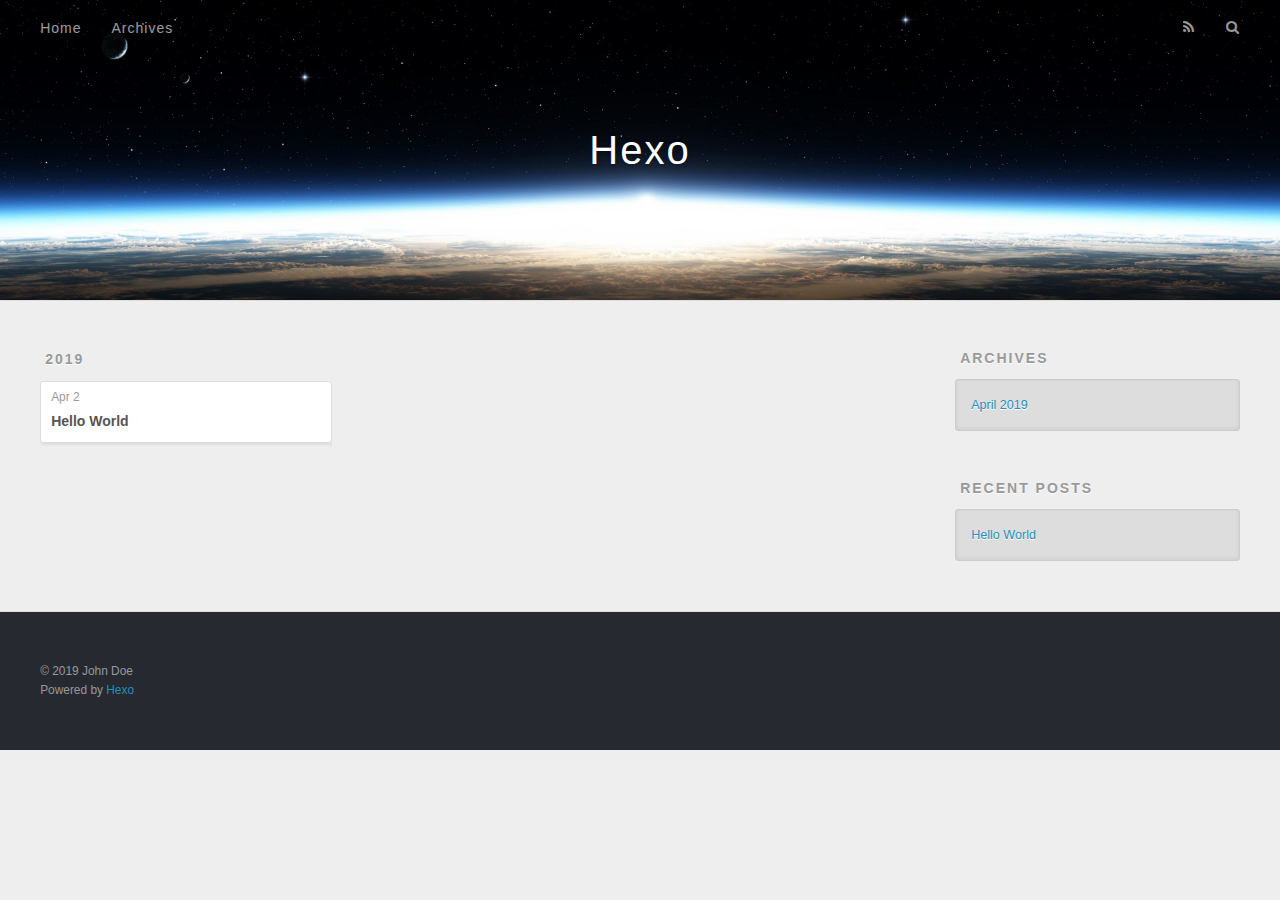
==== archives/index.html @ 733bcc51 "Site updated: 2019-04-02 21:26:06" ====
<!DOCTYPE html>
<html>
<head><meta name="generator" content="Hexo 3.8.0">
  <meta charset="utf-8">
  

  
  <title>Archives | Hexo</title>
  <meta name="viewport" content="width=device-width, initial-scale=1, maximum-scale=1">
  <meta property="og:type" content="website">
<meta property="og:title" content="Hexo">
<meta property="og:url" content="http://yoursite.com/archives/index.html">
<meta property="og:site_name" content="Hexo">
<meta property="og:locale" content="default">
<meta name="twitter:card" content="summary">
<meta name="twitter:title" content="Hexo">
  
    <link rel="alternate" href="/atom.xml" title="Hexo" type="application/atom+xml">
  
  
    <link rel="icon" href="/favicon.png">
  
  
    <link href="//fonts.googleapis.com/css?family=Source+Code+Pro" rel="stylesheet" type="text/css">
  
  <link rel="stylesheet" href="/css/style.css">
</head>
</html>
<body>
  <div id="container">
    <div id="wrap">
      <header id="header">
  <div id="banner"></div>
  <div id="header-outer" class="outer">
    <div id="header-title" class="inner">
      <h1 id="logo-wrap">
        <a href="/" id="logo">Hexo</a>
      </h1>
      
    </div>
    <div id="header-inner" class="inner">
      <nav id="main-nav">
        <a id="main-nav-toggle" class="nav-icon"></a>
        
          <a class="main-nav-link" href="/">Home</a>
        
          <a class="main-nav-link" href="/archives">Archives</a>
        
      </nav>
      <nav id="sub-nav">
        
          <a id="nav-rss-link" class="nav-icon" href="/atom.xml" title="RSS Feed"></a>
        
        <a id="nav-search-btn" class="nav-icon" title="Search"></a>
      </nav>
      <div id="search-form-wrap">
        <form action="//google.com/search" method="get" accept-charset="UTF-8" class="search-form"><input type="search" name="q" class="search-form-input" placeholder="Search"><button type="submit" class="search-form-submit">&#xF002;</button><input type="hidden" name="sitesearch" value="http://yoursite.com"></form>
      </div>
    </div>
  </div>
</header>
      <div class="outer">
        <section id="main">
  
  
    
    
      
      
      <section class="archives-wrap">
        <div class="archive-year-wrap">
          <a href="/archives/2019" class="archive-year">2019</a>
        </div>
        <div class="archives">
    
    <article class="archive-article archive-type-post">
  <div class="archive-article-inner">
    <header class="archive-article-header">
      <a href="/2019/04/02/hello-world/" class="archive-article-date">
  <time datetime="2019-04-02T12:34:11.399Z" itemprop="datePublished">Apr 2</time>
</a>
      
  
    <h1 itemprop="name">
      <a class="archive-article-title" href="/2019/04/02/hello-world/">Hello World</a>
    </h1>
  

    </header>
  </div>
</article>
  
  
    </div></section>
  


</section>
        
          <aside id="sidebar">
  
    

  
    

  
    
  
    
  <div class="widget-wrap">
    <h3 class="widget-title">Archives</h3>
    <div class="widget">
      <ul class="archive-list"><li class="archive-list-item"><a class="archive-list-link" href="/archives/2019/04/">April 2019</a></li></ul>
    </div>
  </div>


  
    
  <div class="widget-wrap">
    <h3 class="widget-title">Recent Posts</h3>
    <div class="widget">
      <ul>
        
          <li>
            <a href="/2019/04/02/hello-world/">Hello World</a>
          </li>
        
      </ul>
    </div>
  </div>

  
</aside>
        
      </div>
      <footer id="footer">
  
  <div class="outer">
    <div id="footer-info" class="inner">
      &copy; 2019 John Doe<br>
      Powered by <a href="http://hexo.io/" target="_blank">Hexo</a>
    </div>
  </div>
</footer>
    </div>
    <nav id="mobile-nav">
  
    <a href="/" class="mobile-nav-link">Home</a>
  
    <a href="/archives" class="mobile-nav-link">Archives</a>
  
</nav>
    

<script src="//ajax.googleapis.com/ajax/libs/jquery/2.0.3/jquery.min.js"></script>


  <link rel="stylesheet" href="/fancybox/jquery.fancybox.css">
  <script src="/fancybox/jquery.fancybox.pack.js"></script>


<script src="/js/script.js"></script>



  </div>
</body>
</html>
---- css/style.css ----
body {
  width: 100%;
}
body:before,
body:after {
  content: "";
  display: table;
}
body:after {
  clear: both;
}
html,
body,
div,
span,
applet,
object,
iframe,
h1,
h2,
h3,
h4,
h5,
h6,
p,
blockquote,
pre,
a,
abbr,
acronym,
address,
big,
cite,
code,
del,
dfn,
em,
img,
ins,
kbd,
q,
s,
samp,
small,
strike,
strong,
sub,
sup,
tt,
var,
dl,
dt,
dd,
ol,
ul,
li,
fieldset,
form,
label,
legend,
table,
caption,
tbody,
tfoot,
thead,
tr,
th,
td {
  margin: 0;
  padding: 0;
  border: 0;
  outline: 0;
  font-weight: inherit;
  font-style: inherit;
  font-family: inherit;
  font-size: 100%;
  vertical-align: baseline;
}
body {
  line-height: 1;
  color: #000;
  background: #fff;
}
ol,
ul {
  list-style: none;
}
table {
  border-collapse: separate;
  border-spacing: 0;
  vertical-align: middle;
}
caption,
th,
td {
  text-align: left;
  font-weight: normal;
  vertical-align: middle;
}
a img {
  border: none;
}
input,
button {
  margin: 0;
  padding: 0;
}
input::-moz-focus-inner,
button::-moz-focus-inner {
  border: 0;
  padding: 0;
}
@font-face {
  font-family: FontAwesome;
  font-style: normal;
  font-weight: normal;
  src: url("fonts/fontawesome-webfont.eot?v=#4.0.3");
  src: url("fonts/fontawesome-webfont.eot?#iefix&v=#4.0.3") format("embedded-opentype"), url("fonts/fontawesome-webfont.woff?v=#4.0.3") format("woff"), url("fonts/fontawesome-webfont.ttf?v=#4.0.3") format("truetype"), url("fonts/fontawesome-webfont.svg#fontawesomeregular?v=#4.0.3") format("svg");
}
html,
body,
#container {
  height: 100%;
}
body {
  background: #eee;
  font: 14px -apple-system, BlinkMacSystemFont, "Segoe UI", "Roboto", "Oxygen", "Ubuntu", "Cantarell", "Fira Sans", "Droid Sans", "Helvetica Neue", sans-serif;
  -webkit-text-size-adjust: 100%;
}
.outer {
  max-width: 1220px;
  margin: 0 auto;
  padding: 0 20px;
}
.outer:before,
.outer:after {
  content: "";
  display: table;
}
.outer:after {
  clear: both;
}
.inner {
  display: inline;
  float: left;
  width: 98.33333333333333%;
  margin: 0 0.833333333333333%;
}
.left,
.alignleft {
  float: left;
}
.right,
.alignright {
  float: right;
}
.clear {
  clear: both;
}
#container {
  position: relative;
}
.mobile-nav-on {
  overflow: hidden;
}
#wrap {
  height: 100%;
  width: 100%;
  position: absolute;
  top: 0;
  left: 0;
  -webkit-transition: 0.2s ease-out;
  -moz-transition: 0.2s ease-out;
  -ms-transition: 0.2s ease-out;
  transition: 0.2s ease-out;
  z-index: 1;
  background: #eee;
}
.mobile-nav-on #wrap {
  left: 280px;
}
@media screen and (min-width: 768px) {
  #main {
    display: inline;
    float: left;
    width: 73.33333333333333%;
    margin: 0 0.833333333333333%;
  }
}
.article-date,
.article-category-link,
.archive-year,
.widget-title {
  text-decoration: none;
  text-transform: uppercase;
  letter-spacing: 2px;
  color: #999;
  margin-bottom: 1em;
  margin-left: 5px;
  line-height: 1em;
  text-shadow: 0 1px #fff;
  font-weight: bold;
}
.article-inner,
.archive-article-inner {
  background: #fff;
  -webkit-box-shadow: 1px 2px 3px #ddd;
  box-shadow: 1px 2px 3px #ddd;
  border: 1px solid #ddd;
  border-radius: 3px;
}
.article-entry h1,
.widget h1 {
  font-size: 2em;
}
.article-entry h2,
.widget h2 {
  font-size: 1.5em;
}
.article-entry h3,
.widget h3 {
  font-size: 1.3em;
}
.article-entry h4,
.widget h4 {
  font-size: 1.2em;
}
.article-entry h5,
.widget h5 {
  font-size: 1em;
}
.article-entry h6,
.widget h6 {
  font-size: 1em;
  color: #999;
}
.article-entry hr,
.widget hr {
  border: 1px dashed #ddd;
}
.article-entry strong,
.widget strong {
  font-weight: bold;
}
.article-entry em,
.widget em,
.article-entry cite,
.widget cite {
  font-style: italic;
}
.article-entry sup,
.widget sup,
.article-entry sub,
.widget sub {
  font-size: 0.75em;
  line-height: 0;
  position: relative;
  vertical-align: baseline;
}
.article-entry sup,
.widget sup {
  top: -0.5em;
}
.article-entry sub,
.widget sub {
  bottom: -0.2em;
}
.article-entry small,
.widget small {
  font-size: 0.85em;
}
.article-entry acronym,
.widget acronym,
.article-entry abbr,
.widget abbr {
  border-bottom: 1px dotted;
}
.article-entry ul,
.widget ul,
.article-entry ol,
.widget ol,
.article-entry dl,
.widget dl {
  margin: 0 20px;
  line-height: 1.6em;
}
.article-entry ul ul,
.widget ul ul,
.article-entry ol ul,
.widget ol ul,
.article-entry ul ol,
.widget ul ol,
.article-entry ol ol,
.widget ol ol {
  margin-top: 0;
  margin-bottom: 0;
}
.article-entry ul,
.widget ul {
  list-style: disc;
}
.article-entry ol,
.widget ol {
  list-style: decimal;
}
.article-entry dt,
.widget dt {
  font-weight: bold;
}
#header {
  height: 300px;
  position: relative;
  border-bottom: 1px solid #ddd;
}
#header:before,
#header:after {
  content: "";
  position: absolute;
  left: 0;
  right: 0;
  height: 40px;
}
#header:before {
  top: 0;
  background: -webkit-linear-gradient(rgba(0,0,0,0.2), transparent);
  background: -moz-linear-gradient(rgba(0,0,0,0.2), transparent);
  background: -ms-linear-gradient(rgba(0,0,0,0.2), transparent);
  background: linear-gradient(rgba(0,0,0,0.2), transparent);
}
#header:after {
  bottom: 0;
  background: -webkit-linear-gradient(transparent, rgba(0,0,0,0.2));
  background: -moz-linear-gradient(transparent, rgba(0,0,0,0.2));
  background: -ms-linear-gradient(transparent, rgba(0,0,0,0.2));
  background: linear-gradient(transparent, rgba(0,0,0,0.2));
}
#header-outer {
  height: 100%;
  position: relative;
}
#header-inner {
  position: relative;
  overflow: hidden;
}
#banner {
  position: absolute;
  top: 0;
  left: 0;
  width: 100%;
  height: 100%;
  background: url("images/banner.jpg") center #000;
  -webkit-background-size: cover;
  -moz-background-size: cover;
  background-size: cover;
  z-index: -1;
}
#header-title {
  text-align: center;
  height: 40px;
  position: absolute;
  top: 50%;
  left: 0;
  margin-top: -20px;
}
#logo,
#subtitle {
  text-decoration: none;
  color: #fff;
  font-weight: 300;
  text-shadow: 0 1px 4px rgba(0,0,0,0.3);
}
#logo {
  font-size: 40px;
  line-height: 40px;
  letter-spacing: 2px;
}
#subtitle {
  font-size: 16px;
  line-height: 16px;
  letter-spacing: 1px;
}
#subtitle-wrap {
  margin-top: 16px;
}
#main-nav {
  float: left;
  margin-left: -15px;
}
.nav-icon,
.main-nav-link {
  float: left;
  color: #fff;
  opacity: 0.6;
  text-decoration: none;
  text-shadow: 0 1px rgba(0,0,0,0.2);
  -webkit-transition: opacity 0.2s;
  -moz-transition: opacity 0.2s;
  -ms-transition: opacity 0.2s;
  transition: opacity 0.2s;
  display: block;
  padding: 20px 15px;
}
.nav-icon:hover,
.main-nav-link:hover {
  opacity: 1;
}
.nav-icon {
  font-family: FontAwesome;
  text-align: center;
  font-size: 14px;
  width: 14px;
  height: 14px;
  padding: 20px 15px;
  position: relative;
  cursor: pointer;
}
.main-nav-link {
  font-weight: 300;
  letter-spacing: 1px;
}
@media screen and (max-width: 479px) {
  .main-nav-link {
    display: none;
  }
}
#main-nav-toggle {
  display: none;
}
#main-nav-toggle:before {
  content: "\f0c9";
}
@media screen and (max-width: 479px) {
  #main-nav-toggle {
    display: block;
  }
}
#sub-nav {
  float: right;
  margin-right: -15px;
}
#nav-rss-link:before {
  content: "\f09e";
}
#nav-search-btn:before {
  content: "\f002";
}
#search-form-wrap {
  position: absolute;
  top: 15px;
  width: 150px;
  height: 30px;
  right: -150px;
  opacity: 0;
  -webkit-transition: 0.2s ease-out;
  -moz-transition: 0.2s ease-out;
  -ms-transition: 0.2s ease-out;
  transition: 0.2s ease-out;
}
#search-form-wrap.on {
  opacity: 1;
  right: 0;
}
@media screen and (max-width: 479px) {
  #search-form-wrap {
    width: 100%;
    right: -100%;
  }
}
.search-form {
  position: absolute;
  top: 0;
  left: 0;
  right: 0;
  background: #fff;
  padding: 5px 15px;
  border-radius: 15px;
  -webkit-box-shadow: 0 0 10px rgba(0,0,0,0.3);
  box-shadow: 0 0 10px rgba(0,0,0,0.3);
}
.search-form-input {
  border: none;
  background: none;
  color: #555;
  width: 100%;
  font: 13px -apple-system, BlinkMacSystemFont, "Segoe UI", "Roboto", "Oxygen", "Ubuntu", "Cantarell", "Fira Sans", "Droid Sans", "Helvetica Neue", sans-serif;
  outline: none;
}
.search-form-input::-webkit-search-results-decoration,
.search-form-input::-webkit-search-cancel-button {
  -webkit-appearance: none;
}
.search-form-submit {
  position: absolute;
  top: 50%;
  right: 10px;
  margin-top: -7px;
  font: 13px FontAwesome;
  border: none;
  background: none;
  color: #bbb;
  cursor: pointer;
}
.search-form-submit:hover,
.search-form-submit:focus {
  color: #777;
}
.article {
  margin: 50px 0;
}
.article-inner {
  overflow: hidden;
}
.article-meta:before,
.article-meta:after {
  content: "";
  display: table;
}
.article-meta:after {
  clear: both;
}
.article-date {
  float: left;
}
.article-category {
  float: left;
  line-height: 1em;
  color: #ccc;
  text-shadow: 0 1px #fff;
  margin-left: 8px;
}
.article-category:before {
  content: "\2022";
}
.article-category-link {
  margin: 0 12px 1em;
}
.article-header {
  padding: 20px 20px 0;
}
.article-title {
  text-decoration: none;
  font-size: 2em;
  font-weight: bold;
  color: #555;
  line-height: 1.1em;
  -webkit-transition: color 0.2s;
  -moz-transition: color 0.2s;
  -ms-transition: color 0.2s;
  transition: color 0.2s;
}
a.article-title:hover {
  color: #258fb8;
}
.article-entry {
  color: #555;
  padding: 0 20px;
}
.article-entry:before,
.article-entry:after {
  content: "";
  display: table;
}
.article-entry:after {
  clear: both;
}
.article-entry p,
.article-entry table {
  line-height: 1.6em;
  margin: 1.6em 0;
}
.article-entry h1,
.article-entry h2,
.article-entry h3,
.article-entry h4,
.article-entry h5,
.article-entry h6 {
  font-weight: bold;
}
.article-entry h1,
.article-entry h2,
.article-entry h3,
.article-entry h4,
.article-entry h5,
.article-entry h6 {
  line-height: 1.1em;
  margin: 1.1em 0;
}
.article-entry a {
  color: #258fb8;
  text-decoration: none;
}
.article-entry a:hover {
  text-decoration: underline;
}
.article-entry ul,
.article-entry ol,
.article-entry dl {
  margin-top: 1.6em;
  margin-bottom: 1.6em;
}
.article-entry img,
.article-entry video {
  max-width: 100%;
  height: auto;
  display: block;
  margin: auto;
}
.article-entry iframe {
  border: none;
}
.article-entry table {
  width: 100%;
  border-collapse: collapse;
  border-spacing: 0;
}
.article-entry th {
  font-weight: bold;
  border-bottom: 3px solid #ddd;
  padding-bottom: 0.5em;
}
.article-entry td {
  border-bottom: 1px solid #ddd;
  padding: 10px 0;
}
.article-entry blockquote {
  font-family: Georgia, "Times New Roman", serif;
  font-size: 1.4em;
  margin: 1.6em 20px;
  text-align: center;
}
.article-entry blockquote footer {
  font-size: 14px;
  margin: 1.6em 0;
  font-family: -apple-system, BlinkMacSystemFont, "Segoe UI", "Roboto", "Oxygen", "Ubuntu", "Cantarell", "Fira Sans", "Droid Sans", "Helvetica Neue", sans-serif;
}
.article-entry blockquote footer cite:before {
  content: "—";
  padding: 0 0.5em;
}
.article-entry .pullquote {
  text-align: left;
  width: 45%;
  margin: 0;
}
.article-entry .pullquote.left {
  margin-left: 0.5em;
  margin-right: 1em;
}
.article-entry .pullquote.right {
  margin-right: 0.5em;
  margin-left: 1em;
}
.article-entry .caption {
  color: #999;
  display: block;
  font-size: 0.9em;
  margin-top: 0.5em;
  position: relative;
  text-align: center;
}
.article-entry .video-container {
  position: relative;
  padding-top: 56.25%;
  height: 0;
  overflow: hidden;
}
.article-entry .video-container iframe,
.article-entry .video-container object,
.article-entry .video-container embed {
  position: absolute;
  top: 0;
  left: 0;
  width: 100%;
  height: 100%;
  margin-top: 0;
}
.article-more-link a {
  display: inline-block;
  line-height: 1em;
  padding: 6px 15px;
  border-radius: 15px;
  background: #eee;
  color: #999;
  text-shadow: 0 1px #fff;
  text-decoration: none;
}
.article-more-link a:hover {
  background: #258fb8;
  color: #fff;
  text-decoration: none;
  text-shadow: 0 1px #1e7293;
}
.article-footer {
  font-size: 0.85em;
  line-height: 1.6em;
  border-top: 1px solid #ddd;
  padding-top: 1.6em;
  margin: 0 20px 20px;
}
.article-footer:before,
.article-footer:after {
  content: "";
  display: table;
}
.article-footer:after {
  clear: both;
}
.article-footer a {
  color: #999;
  text-decoration: none;
}
.article-footer a:hover {
  color: #555;
}
.article-tag-list-item {
  float: left;
  margin-right: 10px;
}
.article-tag-list-link:before {
  content: "#";
}
.article-comment-link {
  float: right;
}
.article-comment-link:before {
  content: "\f075";
  font-family: FontAwesome;
  padding-right: 8px;
}
.article-share-link {
  cursor: pointer;
  float: right;
  margin-left: 20px;
}
.article-share-link:before {
  content: "\f064";
  font-family: FontAwesome;
  padding-right: 6px;
}
#article-nav {
  position: relative;
}
#article-nav:before,
#article-nav:after {
  content: "";
  display: table;
}
#article-nav:after {
  clear: both;
}
@media screen and (min-width: 768px) {
  #article-nav {
    margin: 50px 0;
  }
  #article-nav:before {
    width: 8px;
    height: 8px;
    position: absolute;
    top: 50%;
    left: 50%;
    margin-top: -4px;
    margin-left: -4px;
    content: "";
    border-radius: 50%;
    background: #ddd;
    -webkit-box-shadow: 0 1px 2px #fff;
    box-shadow: 0 1px 2px #fff;
  }
}
.article-nav-link-wrap {
  text-decoration: none;
  text-shadow: 0 1px #fff;
  color: #999;
  -webkit-box-sizing: border-box;
  -moz-box-sizing: border-box;
  box-sizing: border-box;
  margin-top: 50px;
  text-align: center;
  display: block;
}
.article-nav-link-wrap:hover {
  color: #555;
}
@media screen and (min-width: 768px) {
  .article-nav-link-wrap {
    width: 50%;
    margin-top: 0;
  }
}
@media screen and (min-width: 768px) {
  #article-nav-newer {
    float: left;
    text-align: right;
    padding-right: 20px;
  }
}
@media screen and (min-width: 768px) {
  #article-nav-older {
    float: right;
    text-align: left;
    padding-left: 20px;
  }
}
.article-nav-caption {
  text-transform: uppercase;
  letter-spacing: 2px;
  color: #ddd;
  line-height: 1em;
  font-weight: bold;
}
#article-nav-newer .article-nav-caption {
  margin-right: -2px;
}
.article-nav-title {
  font-size: 0.85em;
  line-height: 1.6em;
  margin-top: 0.5em;
}
.article-share-box {
  position: absolute;
  display: none;
  background: #fff;
  -webkit-box-shadow: 1px 2px 10px rgba(0,0,0,0.2);
  box-shadow: 1px 2px 10px rgba(0,0,0,0.2);
  border-radius: 3px;
  margin-left: -145px;
  overflow: hidden;
  z-index: 1;
}
.article-share-box.on {
  display: block;
}
.article-share-input {
  width: 100%;
  background: none;
  -webkit-box-sizing: border-box;
  -moz-box-sizing: border-box;
  box-sizing: border-box;
  font: 14px -apple-system, BlinkMacSystemFont, "Segoe UI", "Roboto", "Oxygen", "Ubuntu", "Cantarell", "Fira Sans", "Droid Sans", "Helvetica Neue", sans-serif;
  padding: 0 15px;
  color: #555;
  outline: none;
  border: 1px solid #ddd;
  border-radius: 3px 3px 0 0;
  height: 36px;
  line-height: 36px;
}
.article-share-links {
  background: #eee;
}
.article-share-links:before,
.article-share-links:after {
  content: "";
  display: table;
}
.article-share-links:after {
  clear: both;
}
.article-share-twitter,
.article-share-facebook,
.article-share-pinterest,
.article-share-google {
  width: 50px;
  height: 36px;
  display: block;
  float: left;
  position: relative;
  color: #999;
  text-shadow: 0 1px #fff;
}
.article-share-twitter:before,
.article-share-facebook:before,
.article-share-pinterest:before,
.article-share-google:before {
  font-size: 20px;
  font-family: FontAwesome;
  width: 20px;
  height: 20px;
  position: absolute;
  top: 50%;
  left: 50%;
  margin-top: -10px;
  margin-left: -10px;
  text-align: center;
}
.article-share-twitter:hover,
.article-share-facebook:hover,
.article-share-pinterest:hover,
.article-share-google:hover {
  color: #fff;
}
.article-share-twitter:before {
  content: "\f099";
}
.article-share-twitter:hover {
  background: #00aced;
  text-shadow: 0 1px #008abe;
}
.article-share-facebook:before {
  content: "\f09a";
}
.article-share-facebook:hover {
  background: #3b5998;
  text-shadow: 0 1px #2f477a;
}
.article-share-pinterest:before {
  content: "\f0d2";
}
.article-share-pinterest:hover {
  background: #cb2027;
  text-shadow: 0 1px #a21a1f;
}
.article-share-google:before {
  content: "\f0d5";
}
.article-share-google:hover {
  background: #dd4b39;
  text-shadow: 0 1px #be3221;
}
.article-gallery {
  background: #000;
  position: relative;
}
.article-gallery-photos {
  position: relative;
  overflow: hidden;
}
.article-gallery-img {
  display: none;
  max-width: 100%;
}
.article-gallery-img:first-child {
  display: block;
}
.article-gallery-img.loaded {
  position: absolute;
  display: block;
}
.article-gallery-img img {
  display: block;
  max-width: 100%;
  margin: 0 auto;
}
#comments {
  background: #fff;
  -webkit-box-shadow: 1px 2px 3px #ddd;
  box-shadow: 1px 2px 3px #ddd;
  padding: 20px;
  border: 1px solid #ddd;
  border-radius: 3px;
  margin: 50px 0;
}
#comments a {
  color: #258fb8;
}
.archives-wrap {
  margin: 50px 0;
}
.archives:before,
.archives:after {
  content: "";
  display: table;
}
.archives:after {
  clear: both;
}
.archive-year-wrap {
  margin-bottom: 1em;
}
.archives {
  -webkit-column-gap: 10px;
  -moz-column-gap: 10px;
  column-gap: 10px;
}
@media screen and (min-width: 480px) and (max-width: 767px) {
  .archives {
    -webkit-column-count: 2;
    -moz-column-count: 2;
    column-count: 2;
  }
}
@media screen and (min-width: 768px) {
  .archives {
    -webkit-column-count: 3;
    -moz-column-count: 3;
    column-count: 3;
  }
}
.archive-article {
  -webkit-column-break-inside: avoid;
  page-break-inside: avoid;
  overflow: hidden;
  break-inside: avoid-column;
}
.archive-article-inner {
  padding: 10px;
  margin-bottom: 15px;
}
.archive-article-title {
  text-decoration: none;
  font-weight: bold;
  color: #555;
  -webkit-transition: color 0.2s;
  -moz-transition: color 0.2s;
  -ms-transition: color 0.2s;
  transition: color 0.2s;
  line-height: 1.6em;
}
.archive-article-title:hover {
  color: #258fb8;
}
.archive-article-footer {
  margin-top: 1em;
}
.archive-article-date {
  color: #999;
  text-decoration: none;
  font-size: 0.85em;
  line-height: 1em;
  margin-bottom: 0.5em;
  display: block;
}
#page-nav {
  margin: 50px auto;
  background: #fff;
  -webkit-box-shadow: 1px 2px 3px #ddd;
  box-shadow: 1px 2px 3px #ddd;
  border: 1px solid #ddd;
  border-radius: 3px;
  text-align: center;
  color: #999;
  overflow: hidden;
}
#page-nav:before,
#page-nav:after {
  content: "";
  display: table;
}
#page-nav:after {
  clear: both;
}
#page-nav a,
#page-nav span {
  padding: 10px 20px;
  line-height: 1;
  height: 2ex;
}
#page-nav a {
  color: #999;
  text-decoration: none;
}
#page-nav a:hover {
  background: #999;
  color: #fff;
}
#page-nav .prev {
  float: left;
}
#page-nav .next {
  float: right;
}
#page-nav .page-number {
  display: inline-block;
}
@media screen and (max-width: 479px) {
  #page-nav .page-number {
    display: none;
  }
}
#page-nav .current {
  color: #555;
  font-weight: bold;
}
#page-nav .space {
  color: #ddd;
}
#footer {
  background: #262a30;
  padding: 50px 0;
  border-top: 1px solid #ddd;
  color: #999;
}
#footer a {
  color: #258fb8;
  text-decoration: none;
}
#footer a:hover {
  text-decoration: underline;
}
#footer-info {
  line-height: 1.6em;
  font-size: 0.85em;
}
.article-entry pre,
.article-entry .highlight {
  background: #2d2d2d;
  margin: 0 -20px;
  padding: 15px 20px;
  border-style: solid;
  border-color: #ddd;
  border-width: 1px 0;
  overflow: auto;
  color: #ccc;
  line-height: 22.400000000000002px;
}
.article-entry .highlight .gutter pre,
.article-entry .gist .gist-file .gist-data .line-numbers {
  color: #666;
  font-size: 0.85em;
}
.article-entry pre,
.article-entry code {
  font-family: "Source Code Pro", Consolas, Monaco, Menlo, Consolas, monospace;
}
.article-entry code {
  background: #eee;
  text-shadow: 0 1px #fff;
  padding: 0 0.3em;
}
.article-entry pre code {
  background: none;
  text-shadow: none;
  padding: 0;
}
.article-entry .highlight pre {
  border: none;
  margin: 0;
  padding: 0;
}
.article-entry .highlight table {
  margin: 0;
  width: auto;
}
.article-entry .highlight td {
  border: none;
  padding: 0;
}
.article-entry .highlight figcaption {
  font-size: 0.85em;
  color: #999;
  line-height: 1em;
  margin-bottom: 1em;
}
.article-entry .highlight figcaption:before,
.article-entry .highlight figcaption:after {
  content: "";
  display: table;
}
.article-entry .highlight figcaption:after {
  clear: both;
}
.article-entry .highlight figcaption a {
  float: right;
}
.article-entry .highlight .gutter pre {
  text-align: right;
  padding-right: 20px;
}
.article-entry .highlight .line {
  height: 22.400000000000002px;
}
.article-entry .highlight .line.marked {
  background: #515151;
}
.article-entry .gist {
  margin: 0 -20px;
  border-style: solid;
  border-color: #ddd;
  border-width: 1px 0;
  background: #2d2d2d;
  padding: 15px 20px 15px 0;
}
.article-entry .gist .gist-file {
  border: none;
  font-family: "Source Code Pro", Consolas, Monaco, Menlo, Consolas, monospace;
  margin: 0;
}
.article-entry .gist .gist-file .gist-data {
  background: none;
  border: none;
}
.article-entry .gist .gist-file .gist-data .line-numbers {
  background: none;
  border: none;
  padding: 0 20px 0 0;
}
.article-entry .gist .gist-file .gist-data .line-data {
  padding: 0 !important;
}
.article-entry .gist .gist-file .highlight {
  margin: 0;
  padding: 0;
  border: none;
}
.article-entry .gist .gist-file .gist-meta {
  background: #2d2d2d;
  color: #999;
  font: 0.85em -apple-system, BlinkMacSystemFont, "Segoe UI", "Roboto", "Oxygen", "Ubuntu", "Cantarell", "Fira Sans", "Droid Sans", "Helvetica Neue", sans-serif;
  text-shadow: 0 0;
  padding: 0;
  margin-top: 1em;
  margin-left: 20px;
}
.article-entry .gist .gist-file .gist-meta a {
  color: #258fb8;
  font-weight: normal;
}
.article-entry .gist .gist-file .gist-meta a:hover {
  text-decoration: underline;
}
pre .comment,
pre .title {
  color: #999;
}
pre .variable,
pre .attribute,
pre .tag,
pre .regexp,
pre .ruby .constant,
pre .xml .tag .title,
pre .xml .pi,
pre .xml .doctype,
pre .html .doctype,
pre .css .id,
pre .css .class,
pre .css .pseudo {
  color: #f2777a;
}
pre .number,
pre .preprocessor,
pre .built_in,
pre .literal,
pre .params,
pre .constant {
  color: #f99157;
}
pre .class,
pre .ruby .class .title,
pre .css .rules .attribute {
  color: #9c9;
}
pre .string,
pre .value,
pre .inheritance,
pre .header,
pre .ruby .symbol,
pre .xml .cdata {
  color: #9c9;
}
pre .css .hexcolor {
  color: #6cc;
}
pre .function,
pre .python .decorator,
pre .python .title,
pre .ruby .function .title,
pre .ruby .title .keyword,
pre .perl .sub,
pre .javascript .title,
pre .coffeescript .title {
  color: #69c;
}
pre .keyword,
pre .javascript .function {
  color: #c9c;
}
@media screen and (max-width: 479px) {
  #mobile-nav {
    position: absolute;
    top: 0;
    left: 0;
    width: 280px;
    height: 100%;
    background: #191919;
    border-right: 1px solid #fff;
  }
}
@media screen and (max-width: 479px) {
  .mobile-nav-link {
    display: block;
    color: #999;
    text-decoration: none;
    padding: 15px 20px;
    font-weight: bold;
  }
  .mobile-nav-link:hover {
    color: #fff;
  }
}
@media screen and (min-width: 768px) {
  #sidebar {
    display: inline;
    float: left;
    width: 23.333333333333332%;
    margin: 0 0.833333333333333%;
  }
}
.widget-wrap {
  margin: 50px 0;
}
.widget {
  color: #777;
  text-shadow: 0 1px #fff;
  background: #ddd;
  -webkit-box-shadow: 0 -1px 4px #ccc inset;
  box-shadow: 0 -1px 4px #ccc inset;
  border: 1px solid #ccc;
  padding: 15px;
  border-radius: 3px;
}
.widget a {
  color: #258fb8;
  text-decoration: none;
}
.widget a:hover {
  text-decoration: underline;
}
.widget ul ul,
.widget ol ul,
.widget dl ul,
.widget ul ol,
.widget ol ol,
.widget dl ol,
.widget ul dl,
.widget ol dl,
.widget dl dl {
  margin-left: 15px;
  list-style: disc;
}
.widget {
  line-height: 1.6em;
  word-wrap: break-word;
  font-size: 0.9em;
}
.widget ul,
.widget ol {
  list-style: none;
  margin: 0;
}
.widget ul ul,
.widget ol ul,
.widget ul ol,
.widget ol ol {
  margin: 0 20px;
}
.widget ul ul,
.widget ol ul {
  list-style: disc;
}
.widget ul ol,
.widget ol ol {
  list-style: decimal;
}
.category-list-count,
.tag-list-count,
.archive-list-count {
  padding-left: 5px;
  color: #999;
  font-size: 0.85em;
}
.category-list-count:before,
.tag-list-count:before,
.archive-list-count:before {
  content: "(";
}
.category-list-count:after,
.tag-list-count:after,
.archive-list-count:after {
  content: ")";
}
.tagcloud a {
  margin-right: 5px;
  display: inline-block;
}
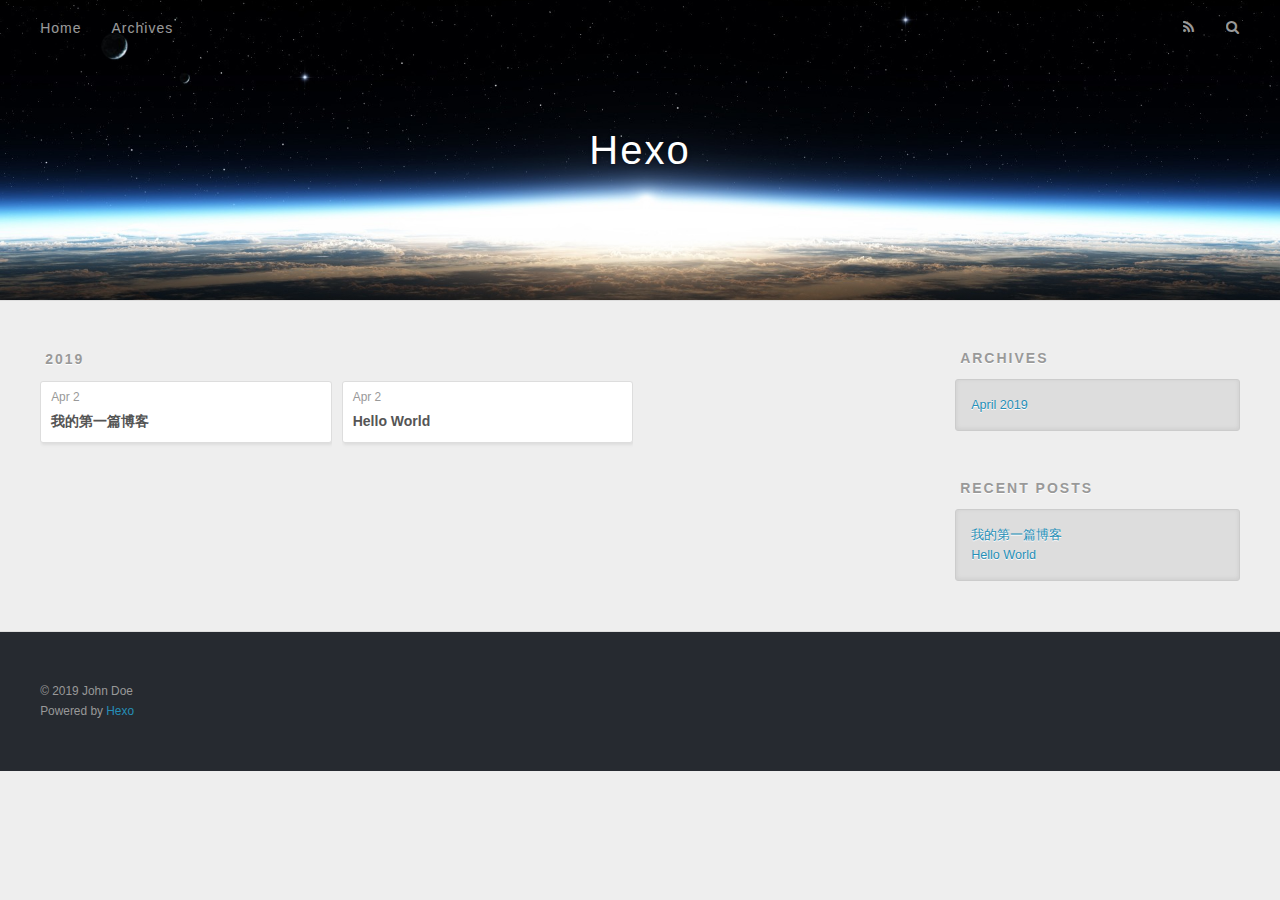
==== commit 79efaf1e: "Site updated: 2019-04-02 21:30:50" ====
--- a/archives/index.html
+++ b/archives/index.html
@@ -76,6 +76,25 @@
     <article class="archive-article archive-type-post">
   <div class="archive-article-inner">
     <header class="archive-article-header">
+      <a href="/2019/04/02/我的第一篇博客/" class="archive-article-date">
+  <time datetime="2019-04-02T13:29:13.000Z" itemprop="datePublished">Apr 2</time>
+</a>
+      
+  
+    <h1 itemprop="name">
+      <a class="archive-article-title" href="/2019/04/02/我的第一篇博客/">我的第一篇博客</a>
+    </h1>
+  
+
+    </header>
+  </div>
+</article>
+  
+    
+    
+    <article class="archive-article archive-type-post">
+  <div class="archive-article-inner">
+    <header class="archive-article-header">
       <a href="/2019/04/02/hello-world/" class="archive-article-date">
   <time datetime="2019-04-02T12:34:11.399Z" itemprop="datePublished">Apr 2</time>
 </a>
@@ -124,6 +143,10 @@
       <ul>
         
           <li>
+            <a href="/2019/04/02/我的第一篇博客/">我的第一篇博客</a>
+          </li>
+        
+          <li>
             <a href="/2019/04/02/hello-world/">Hello World</a>
           </li>
         
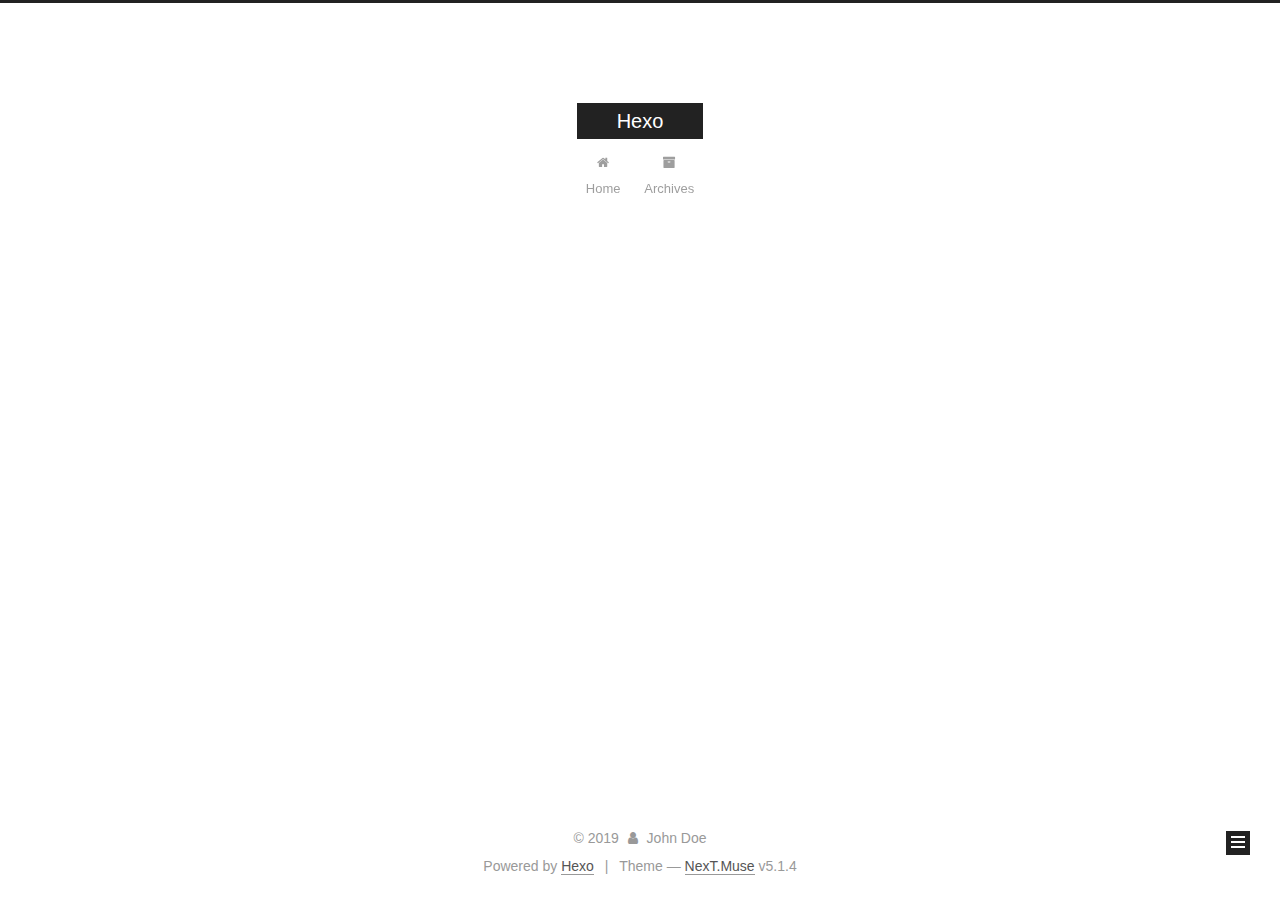
==== commit d224184b: "Site updated: 2019-04-02 21:47:28" ====
--- a/archives/index.html
+++ b/archives/index.html
@@ -1,193 +1,584 @@
 <!DOCTYPE html>
-<html>
+
+
+
+  
+
+
+<html class="theme-next muse use-motion" lang>
 <head><meta name="generator" content="Hexo 3.8.0">
-  <meta charset="utf-8">
-  
-
-  
-  <title>Archives | Hexo</title>
-  <meta name="viewport" content="width=device-width, initial-scale=1, maximum-scale=1">
-  <meta property="og:type" content="website">
+  <meta charset="UTF-8">
+<meta http-equiv="X-UA-Compatible" content="IE=edge">
+<meta name="viewport" content="width=device-width, initial-scale=1, maximum-scale=1">
+<meta name="theme-color" content="#222">
+
+
+
+
+
+
+
+
+
+<meta http-equiv="Cache-Control" content="no-transform">
+<meta http-equiv="Cache-Control" content="no-siteapp">
+
+
+
+
+
+
+
+
+
+
+
+
+
+
+
+
+  
+  
+  <link href="/lib/fancybox/source/jquery.fancybox.css?v=2.1.5" rel="stylesheet" type="text/css">
+
+
+
+
+
+
+
+<link href="/lib/font-awesome/css/font-awesome.min.css?v=4.6.2" rel="stylesheet" type="text/css">
+
+<link href="/css/main.css?v=5.1.4" rel="stylesheet" type="text/css">
+
+
+  <link rel="apple-touch-icon" sizes="180x180" href="/images/apple-touch-icon-next.png?v=5.1.4">
+
+
+  <link rel="icon" type="image/png" sizes="32x32" href="/images/favicon-32x32-next.png?v=5.1.4">
+
+
+  <link rel="icon" type="image/png" sizes="16x16" href="/images/favicon-16x16-next.png?v=5.1.4">
+
+
+  <link rel="mask-icon" href="/images/logo.svg?v=5.1.4" color="#222">
+
+
+
+
+
+  <meta name="keywords" content="Hexo, NexT">
+
+
+
+
+
+
+
+
+
+
+<meta property="og:type" content="website">
 <meta property="og:title" content="Hexo">
 <meta property="og:url" content="http://yoursite.com/archives/index.html">
 <meta property="og:site_name" content="Hexo">
 <meta property="og:locale" content="default">
 <meta name="twitter:card" content="summary">
 <meta name="twitter:title" content="Hexo">
-  
-    <link rel="alternate" href="/atom.xml" title="Hexo" type="application/atom+xml">
-  
-  
-    <link rel="icon" href="/favicon.png">
-  
-  
-    <link href="//fonts.googleapis.com/css?family=Source+Code+Pro" rel="stylesheet" type="text/css">
-  
-  <link rel="stylesheet" href="/css/style.css">
+
+
+
+<script type="text/javascript" id="hexo.configurations">
+  var NexT = window.NexT || {};
+  var CONFIG = {
+    root: '/',
+    scheme: 'Muse',
+    version: '5.1.4',
+    sidebar: {"position":"left","display":"post","offset":12,"b2t":false,"scrollpercent":false,"onmobile":false},
+    fancybox: true,
+    tabs: true,
+    motion: {"enable":true,"async":false,"transition":{"post_block":"fadeIn","post_header":"slideDownIn","post_body":"slideDownIn","coll_header":"slideLeftIn","sidebar":"slideUpIn"}},
+    duoshuo: {
+      userId: '0',
+      author: 'Author'
+    },
+    algolia: {
+      applicationID: '',
+      apiKey: '',
+      indexName: '',
+      hits: {"per_page":10},
+      labels: {"input_placeholder":"Search for Posts","hits_empty":"We didn't find any results for the search: ${query}","hits_stats":"${hits} results found in ${time} ms"}
+    }
+  };
+</script>
+
+
+
+  <link rel="canonical" href="http://yoursite.com/archives/">
+
+
+
+
+
+  <title>Archive | Hexo</title>
+  
+
+
+
+
+
+
+
+
 </head>
-</html>
-<body>
-  <div id="container">
-    <div id="wrap">
-      <header id="header">
-  <div id="banner"></div>
-  <div id="header-outer" class="outer">
-    <div id="header-title" class="inner">
-      <h1 id="logo-wrap">
-        <a href="/" id="logo">Hexo</a>
-      </h1>
-      
+
+<body itemscope itemtype="http://schema.org/WebPage" lang="default">
+
+  
+  
+    
+  
+
+  <div class="container sidebar-position-left page-archive">
+    <div class="headband"></div>
+
+    <header id="header" class="header" itemscope itemtype="http://schema.org/WPHeader">
+      <div class="header-inner"><div class="site-brand-wrapper">
+  <div class="site-meta ">
+    
+
+    <div class="custom-logo-site-title">
+      <a href="/" class="brand" rel="start">
+        <span class="logo-line-before"><i></i></span>
+        <span class="site-title">Hexo</span>
+        <span class="logo-line-after"><i></i></span>
+      </a>
     </div>
-    <div id="header-inner" class="inner">
-      <nav id="main-nav">
-        <a id="main-nav-toggle" class="nav-icon"></a>
-        
-          <a class="main-nav-link" href="/">Home</a>
-        
-          <a class="main-nav-link" href="/archives">Archives</a>
-        
-      </nav>
-      <nav id="sub-nav">
-        
-          <a id="nav-rss-link" class="nav-icon" href="/atom.xml" title="RSS Feed"></a>
-        
-        <a id="nav-search-btn" class="nav-icon" title="Search"></a>
-      </nav>
-      <div id="search-form-wrap">
-        <form action="//google.com/search" method="get" accept-charset="UTF-8" class="search-form"><input type="search" name="q" class="search-form-input" placeholder="Search"><button type="submit" class="search-form-submit">&#xF002;</button><input type="hidden" name="sitesearch" value="http://yoursite.com"></form>
+      
+        <p class="site-subtitle"></p>
+      
+  </div>
+
+  <div class="site-nav-toggle">
+    <button>
+      <span class="btn-bar"></span>
+      <span class="btn-bar"></span>
+      <span class="btn-bar"></span>
+    </button>
+  </div>
+</div>
+
+<nav class="site-nav">
+  
+
+  
+    <ul id="menu" class="menu">
+      
+        
+        <li class="menu-item menu-item-home">
+          <a href="/" rel="section">
+            
+              <i class="menu-item-icon fa fa-fw fa-home"></i> <br>
+            
+            Home
+          </a>
+        </li>
+      
+        
+        <li class="menu-item menu-item-archives">
+          <a href="/archives/" rel="section">
+            
+              <i class="menu-item-icon fa fa-fw fa-archive"></i> <br>
+            
+            Archives
+          </a>
+        </li>
+      
+
+      
+    </ul>
+  
+
+  
+</nav>
+
+
+
+ </div>
+    </header>
+
+    <main id="main" class="main">
+      <div class="main-inner">
+        <div class="content-wrap">
+          <div id="content" class="content">
+            
+
+  
+  
+  
+  <div class="post-block archive">
+    <div id="posts" class="posts-collapse">
+      <span class="archive-move-on"></span>
+
+      <span class="archive-page-counter">
+        
+        
+        
+          
+        
+        Um..! 2 posts in total. Keep on posting.
+      </span>
+
+      
+
+        
+        
+        
+
+        
+          
+          <div class="collection-title">
+            <h1 class="archive-year" id="archive-year-2019">2019</h1>
+          </div>
+        
+        
+
+        
+
+  <article class="post post-type-normal" itemscope itemtype="http://schema.org/Article">
+    <header class="post-header">
+
+      <h2 class="post-title">
+        
+            <a class="post-title-link" href="/2019/04/02/我的第一篇博客/" itemprop="url">
+              
+                <span itemprop="name">我的第一篇博客</span>
+              
+            </a>
+        
+      </h2>
+
+      <div class="post-meta">
+        <time class="post-time" itemprop="dateCreated" datetime="2019-04-02T21:29:13+08:00" content="2019-04-02">
+          04-02
+        </time>
       </div>
+
+    </header>
+  </article>
+
+
+
+      
+
+        
+        
+        
+
+        
+        
+
+        
+
+  <article class="post post-type-normal" itemscope itemtype="http://schema.org/Article">
+    <header class="post-header">
+
+      <h2 class="post-title">
+        
+            <a class="post-title-link" href="/2019/04/02/hello-world/" itemprop="url">
+              
+                <span itemprop="name">Hello World</span>
+              
+            </a>
+        
+      </h2>
+
+      <div class="post-meta">
+        <time class="post-time" itemprop="dateCreated" datetime="2019-04-02T20:34:11+08:00" content="2019-04-02">
+          04-02
+        </time>
+      </div>
+
+    </header>
+  </article>
+
+
+
+      
+
     </div>
   </div>
-</header>
-      <div class="outer">
-        <section id="main">
-  
-  
-    
-    
-      
-      
-      <section class="archives-wrap">
-        <div class="archive-year-wrap">
-          <a href="/archives/2019" class="archive-year">2019</a>
+  
+  
+  
+
+  
+
+
+
+          </div>
+          
+
+
+          
+
         </div>
-        <div class="archives">
-    
-    <article class="archive-article archive-type-post">
-  <div class="archive-article-inner">
-    <header class="archive-article-header">
-      <a href="/2019/04/02/我的第一篇博客/" class="archive-article-date">
-  <time datetime="2019-04-02T13:29:13.000Z" itemprop="datePublished">Apr 2</time>
-</a>
-      
-  
-    <h1 itemprop="name">
-      <a class="archive-article-title" href="/2019/04/02/我的第一篇博客/">我的第一篇博客</a>
-    </h1>
-  
-
-    </header>
-  </div>
-</article>
-  
-    
-    
-    <article class="archive-article archive-type-post">
-  <div class="archive-article-inner">
-    <header class="archive-article-header">
-      <a href="/2019/04/02/hello-world/" class="archive-article-date">
-  <time datetime="2019-04-02T12:34:11.399Z" itemprop="datePublished">Apr 2</time>
-</a>
-      
-  
-    <h1 itemprop="name">
-      <a class="archive-article-title" href="/2019/04/02/hello-world/">Hello World</a>
-    </h1>
-  
-
-    </header>
-  </div>
-</article>
-  
-  
-    </div></section>
-  
-
-
-</section>
-        
-          <aside id="sidebar">
-  
-    
-
-  
-    
-
-  
-    
-  
-    
-  <div class="widget-wrap">
-    <h3 class="widget-title">Archives</h3>
-    <div class="widget">
-      <ul class="archive-list"><li class="archive-list-item"><a class="archive-list-link" href="/archives/2019/04/">April 2019</a></li></ul>
+        
+          
+  
+  <div class="sidebar-toggle">
+    <div class="sidebar-toggle-line-wrap">
+      <span class="sidebar-toggle-line sidebar-toggle-line-first"></span>
+      <span class="sidebar-toggle-line sidebar-toggle-line-middle"></span>
+      <span class="sidebar-toggle-line sidebar-toggle-line-last"></span>
     </div>
   </div>
 
-
-  
+  <aside id="sidebar" class="sidebar">
     
-  <div class="widget-wrap">
-    <h3 class="widget-title">Recent Posts</h3>
-    <div class="widget">
-      <ul>
-        
-          <li>
-            <a href="/2019/04/02/我的第一篇博客/">我的第一篇博客</a>
-          </li>
-        
-          <li>
-            <a href="/2019/04/02/hello-world/">Hello World</a>
-          </li>
-        
-      </ul>
+    <div class="sidebar-inner">
+
+      
+
+      
+
+      <section class="site-overview-wrap sidebar-panel sidebar-panel-active">
+        <div class="site-overview">
+          <div class="site-author motion-element" itemprop="author" itemscope itemtype="http://schema.org/Person">
+            
+              <p class="site-author-name" itemprop="name">John Doe</p>
+              <p class="site-description motion-element" itemprop="description"></p>
+          </div>
+
+          <nav class="site-state motion-element">
+
+            
+              <div class="site-state-item site-state-posts">
+              
+                <a href="/archives/">
+              
+                  <span class="site-state-item-count">2</span>
+                  <span class="site-state-item-name">posts</span>
+                </a>
+              </div>
+            
+
+            
+
+            
+
+          </nav>
+
+          
+
+          
+
+          
+          
+
+          
+          
+
+          
+
+        </div>
+      </section>
+
+      
+
+      
+
     </div>
+  </aside>
+
+
+        
+      </div>
+    </main>
+
+    <footer id="footer" class="footer">
+      <div class="footer-inner">
+        <div class="copyright">&copy; <span itemprop="copyrightYear">2019</span>
+  <span class="with-love">
+    <i class="fa fa-user"></i>
+  </span>
+  <span class="author" itemprop="copyrightHolder">John Doe</span>
+
+  
+</div>
+
+
+  <div class="powered-by">Powered by <a class="theme-link" target="_blank" href="https://hexo.io">Hexo</a></div>
+
+
+
+  <span class="post-meta-divider">|</span>
+
+
+
+  <div class="theme-info">Theme &mdash; <a class="theme-link" target="_blank" href="https://github.com/iissnan/hexo-theme-next">NexT.Muse</a> v5.1.4</div>
+
+
+
+
+        
+
+
+
+
+
+
+
+        
+      </div>
+    </footer>
+
+    
+      <div class="back-to-top">
+        <i class="fa fa-arrow-up"></i>
+        
+      </div>
+    
+
+    
+
   </div>
 
   
-</aside>
-        
-      </div>
-      <footer id="footer">
-  
-  <div class="outer">
-    <div id="footer-info" class="inner">
-      &copy; 2019 John Doe<br>
-      Powered by <a href="http://hexo.io/" target="_blank">Hexo</a>
-    </div>
-  </div>
-</footer>
-    </div>
-    <nav id="mobile-nav">
-  
-    <a href="/" class="mobile-nav-link">Home</a>
-  
-    <a href="/archives" class="mobile-nav-link">Archives</a>
-  
-</nav>
-    
-
-<script src="//ajax.googleapis.com/ajax/libs/jquery/2.0.3/jquery.min.js"></script>
-
-
-  <link rel="stylesheet" href="/fancybox/jquery.fancybox.css">
-  <script src="/fancybox/jquery.fancybox.pack.js"></script>
-
-
-<script src="/js/script.js"></script>
-
-
-
-  </div>
+
+<script type="text/javascript">
+  if (Object.prototype.toString.call(window.Promise) !== '[object Function]') {
+    window.Promise = null;
+  }
+</script>
+
+
+
+
+
+
+
+
+
+  
+
+
+
+
+
+
+
+
+
+
+
+
+  
+  
+    <script type="text/javascript" src="/lib/jquery/index.js?v=2.1.3"></script>
+  
+
+  
+  
+    <script type="text/javascript" src="/lib/fastclick/lib/fastclick.min.js?v=1.0.6"></script>
+  
+
+  
+  
+    <script type="text/javascript" src="/lib/jquery_lazyload/jquery.lazyload.js?v=1.9.7"></script>
+  
+
+  
+  
+    <script type="text/javascript" src="/lib/velocity/velocity.min.js?v=1.2.1"></script>
+  
+
+  
+  
+    <script type="text/javascript" src="/lib/velocity/velocity.ui.min.js?v=1.2.1"></script>
+  
+
+  
+  
+    <script type="text/javascript" src="/lib/fancybox/source/jquery.fancybox.pack.js?v=2.1.5"></script>
+  
+
+
+  
+
+
+  <script type="text/javascript" src="/js/src/utils.js?v=5.1.4"></script>
+
+  <script type="text/javascript" src="/js/src/motion.js?v=5.1.4"></script>
+
+
+
+  
+  
+
+  
+
+  
+
+
+  <script type="text/javascript" src="/js/src/bootstrap.js?v=5.1.4"></script>
+
+
+
+  
+
+
+  
+
+
+
+
+	
+
+
+
+
+
+  
+
+
+
+
+
+  
+
+
+
+
+
+
+
+
+
+
+
+
+  
+
+
+
+
+
+  
+
+  
+
+  
+
+  
+  
+
+  
+
+  
+
+  
+
 </body>
-</html>+</html>
--- a/css/main.css
+++ b/css/main.css
@@ -0,0 +1,2662 @@
+/* normalize.css v3.0.2 | MIT License | git.io/normalize */
+html {
+  font-family: sans-serif; /* 1 */
+  -ms-text-size-adjust: 100%; /* 2 */
+  -webkit-text-size-adjust: 100%; /* 2 */
+}
+body {
+  margin: 0;
+}
+article,
+aside,
+details,
+figcaption,
+figure,
+footer,
+header,
+hgroup,
+main,
+menu,
+nav,
+section,
+summary {
+  display: block;
+}
+audio,
+canvas,
+progress,
+video {
+  display: inline-block; /* 1 */
+  vertical-align: baseline; /* 2 */
+}
+audio:not([controls]) {
+  display: none;
+  height: 0;
+}
+[hidden],
+template {
+  display: none;
+}
+a {
+  background-color: transparent;
+}
+a:active,
+a:hover {
+  outline: 0;
+}
+abbr[title] {
+  border-bottom: 1px dotted;
+}
+b,
+strong {
+  font-weight: bold;
+}
+dfn {
+  font-style: italic;
+}
+h1 {
+  font-size: 2em;
+  margin: 0.67em 0;
+}
+mark {
+  background: #ff0;
+  color: #000;
+}
+small {
+  font-size: 80%;
+}
+sub,
+sup {
+  font-size: 75%;
+  line-height: 0;
+  position: relative;
+  vertical-align: baseline;
+}
+sup {
+  top: -0.5em;
+}
+sub {
+  bottom: -0.25em;
+}
+img {
+  border: 0;
+}
+svg:not(:root) {
+  overflow: hidden;
+}
+figure {
+  margin: 1em 40px;
+}
+hr {
+  -moz-box-sizing: content-box;
+  box-sizing: content-box;
+  height: 0;
+}
+pre {
+  overflow: auto;
+}
+code,
+kbd,
+pre,
+samp {
+  font-family: monospace, monospace;
+  font-size: 1em;
+}
+button,
+input,
+optgroup,
+select,
+textarea {
+  color: inherit; /* 1 */
+  font: inherit; /* 2 */
+  margin: 0; /* 3 */
+}
+button {
+  overflow: visible;
+}
+button,
+select {
+  text-transform: none;
+}
+button,
+html input[type="button"],
+input[type="reset"],
+input[type="submit"] {
+  -webkit-appearance: button; /* 2 */
+  cursor: pointer; /* 3 */
+}
+button[disabled],
+html input[disabled] {
+  cursor: default;
+}
+button::-moz-focus-inner,
+input::-moz-focus-inner {
+  border: 0;
+  padding: 0;
+}
+input {
+  line-height: normal;
+}
+input[type="checkbox"],
+input[type="radio"] {
+  box-sizing: border-box; /* 1 */
+  padding: 0; /* 2 */
+}
+input[type="number"]::-webkit-inner-spin-button,
+input[type="number"]::-webkit-outer-spin-button {
+  height: auto;
+}
+input[type="search"] {
+  -webkit-appearance: textfield; /* 1 */
+  -moz-box-sizing: content-box;
+  -webkit-box-sizing: content-box; /* 2 */
+  box-sizing: content-box;
+}
+input[type="search"]::-webkit-search-cancel-button,
+input[type="search"]::-webkit-search-decoration {
+  -webkit-appearance: none;
+}
+fieldset {
+  border: 1px solid #c0c0c0;
+  margin: 0 2px;
+  padding: 0.35em 0.625em 0.75em;
+}
+legend {
+  border: 0; /* 1 */
+  padding: 0; /* 2 */
+}
+textarea {
+  overflow: auto;
+}
+optgroup {
+  font-weight: bold;
+}
+table {
+  border-collapse: collapse;
+  border-spacing: 0;
+}
+td,
+th {
+  padding: 0;
+}
+::selection {
+  background: #262a30;
+  color: #fff;
+}
+body {
+  position: relative;
+  font-family: 'Lato', "PingFang SC", "Microsoft YaHei", sans-serif;
+  font-size: 14px;
+  line-height: 2;
+  color: #555;
+  background: #fff;
+}
+@media (max-width: 767px) {
+  body {
+    padding-right: 0 !important;
+  }
+}
+@media (min-width: 768px) and (max-width: 991px) {
+  body {
+    padding-right: 0 !important;
+  }
+}
+@media (min-width: 1600px) {
+  body {
+    font-size: 16px;
+  }
+}
+h1,
+h2,
+h3,
+h4,
+h5,
+h6 {
+  margin: 0;
+  padding: 0;
+  font-weight: bold;
+  line-height: 1.5;
+  font-family: 'Lato', "PingFang SC", "Microsoft YaHei", sans-serif;
+}
+h2,
+h3,
+h4,
+h5,
+h6 {
+  margin: 20px 0 15px;
+}
+h1 {
+  font-size: 22px;
+}
+@media (max-width: 767px) {
+  h1 {
+    font-size: 18px;
+  }
+}
+h2 {
+  font-size: 20px;
+}
+@media (max-width: 767px) {
+  h2 {
+    font-size: 16px;
+  }
+}
+h3 {
+  font-size: 18px;
+}
+@media (max-width: 767px) {
+  h3 {
+    font-size: 14px;
+  }
+}
+h4 {
+  font-size: 16px;
+}
+@media (max-width: 767px) {
+  h4 {
+    font-size: 12px;
+  }
+}
+h5 {
+  font-size: 14px;
+}
+@media (max-width: 767px) {
+  h5 {
+    font-size: 10px;
+  }
+}
+h6 {
+  font-size: 12px;
+}
+@media (max-width: 767px) {
+  h6 {
+    font-size: 8px;
+  }
+}
+p {
+  margin: 0 0 20px 0;
+}
+a {
+  color: #555;
+  text-decoration: none;
+  outline: none;
+  border-bottom: 1px solid #999;
+  word-wrap: break-word;
+}
+a:hover {
+  color: #222;
+  border-bottom-color: #222;
+}
+blockquote {
+  margin: 0;
+  padding: 0;
+}
+img {
+  display: block;
+  margin: auto;
+  max-width: 100%;
+  height: auto;
+}
+hr {
+  margin: 40px 0;
+  height: 3px;
+  border: none;
+  background-color: #ddd;
+  background-image: repeating-linear-gradient(-45deg, #fff, #fff 4px, transparent 4px, transparent 8px);
+}
+blockquote {
+  padding: 0 15px;
+  color: #666;
+  border-left: 4px solid #ddd;
+}
+blockquote cite::before {
+  content: "-";
+  padding: 0 5px;
+}
+dt {
+  font-weight: 700;
+}
+dd {
+  margin: 0;
+  padding: 0;
+}
+kbd {
+  border: 1px solid #ccc;
+  border-radius: 0.2em;
+  box-shadow: 0.1em 0.1em 0.2em rgba(0,0,0,0.1);
+  background-color: #f9f9f9;
+  font-family: inherit;
+  background-image: -webkit-linear-gradient(top, #eee, #fff, #eee);
+  padding: 0.1em 0.3em;
+  white-space: nowrap;
+}
+.text-left {
+  text-align: left;
+}
+.text-center {
+  text-align: center;
+}
+.text-right {
+  text-align: right;
+}
+.text-justify {
+  text-align: justify;
+}
+.text-nowrap {
+  white-space: nowrap;
+}
+.text-lowercase {
+  text-transform: lowercase;
+}
+.text-uppercase {
+  text-transform: uppercase;
+}
+.text-capitalize {
+  text-transform: capitalize;
+}
+.center-block {
+  display: block;
+  margin-left: auto;
+  margin-right: auto;
+}
+.clearfix:before,
+.clearfix:after {
+  content: " ";
+  display: table;
+}
+.clearfix:after {
+  clear: both;
+}
+.pullquote {
+  width: 45%;
+}
+.pullquote.left {
+  float: left;
+  margin-left: 5px;
+  margin-right: 10px;
+}
+.pullquote.right {
+  float: right;
+  margin-left: 10px;
+  margin-right: 5px;
+}
+.affix.affix.affix {
+  position: fixed;
+}
+.translation {
+  margin-top: -20px;
+  font-size: 14px;
+  color: #999;
+}
+.scrollbar-measure {
+  width: 100px;
+  height: 100px;
+  overflow: scroll;
+  position: absolute;
+  top: -9999px;
+}
+.use-motion .motion-element {
+  opacity: 0;
+}
+table {
+  margin: 20px 0;
+  width: 100%;
+  border-collapse: collapse;
+  border-spacing: 0;
+  border: 1px solid #ddd;
+  font-size: 14px;
+  table-layout: fixed;
+  word-wrap: break-all;
+}
+table>tbody>tr:nth-of-type(odd) {
+  background-color: #f9f9f9;
+}
+table>tbody>tr:hover {
+  background-color: #f5f5f5;
+}
+caption,
+th,
+td {
+  padding: 8px;
+  text-align: left;
+  vertical-align: middle;
+  font-weight: normal;
+}
+th,
+td {
+  border-bottom: 3px solid #ddd;
+  border-right: 1px solid #eee;
+}
+th {
+  padding-bottom: 10px;
+  font-weight: 700;
+}
+td {
+  border-bottom-width: 1px;
+}
+html,
+body {
+  height: 100%;
+}
+.container {
+  position: relative;
+  min-height: 100%;
+}
+.header-inner {
+  margin: 0 auto;
+  padding: 100px 0 70px;
+  width: 700px;
+}
+@media (min-width: 1600px) {
+  .container .header-inner {
+    width: 900px;
+  }
+}
+.main {
+  padding-bottom: 150px;
+}
+.main-inner {
+  margin: 0 auto;
+  width: 700px;
+}
+@media (min-width: 1600px) {
+  .container .main-inner {
+    width: 900px;
+  }
+}
+.footer {
+  position: absolute;
+  left: 0;
+  bottom: 0;
+  width: 100%;
+  min-height: 50px;
+}
+.footer-inner {
+  box-sizing: border-box;
+  margin: 20px auto;
+  width: 700px;
+}
+@media (min-width: 1600px) {
+  .container .footer-inner {
+    width: 900px;
+  }
+}
+pre,
+.highlight {
+  overflow: auto;
+  margin: 20px 0;
+  padding: 0;
+  font-size: 13px;
+  color: #4d4d4c;
+  background: #f7f7f7;
+  line-height: 1.6;
+}
+pre,
+code {
+  font-family: consolas, Menlo, "PingFang SC", "Microsoft YaHei", monospace;
+}
+code {
+  padding: 2px 4px;
+  word-wrap: break-word;
+  color: #555;
+  background: #eee;
+  border-radius: 3px;
+  font-size: 13px;
+}
+pre {
+  padding: 10px;
+}
+pre code {
+  padding: 0;
+  color: #4d4d4c;
+  background: none;
+  text-shadow: none;
+}
+.highlight {
+  border-radius: 1px;
+}
+.highlight pre {
+  border: none;
+  margin: 0;
+  padding: 10px 0;
+}
+.highlight table {
+  margin: 0;
+  width: auto;
+  border: none;
+}
+.highlight td {
+  border: none;
+  padding: 0;
+}
+.highlight figcaption {
+  font-size: 1em;
+  color: #4d4d4c;
+  line-height: 1em;
+  margin-bottom: 1em;
+}
+.highlight figcaption:before,
+.highlight figcaption:after {
+  content: " ";
+  display: table;
+}
+.highlight figcaption:after {
+  clear: both;
+}
+.highlight figcaption a {
+  float: right;
+  color: #4d4d4c;
+}
+.highlight figcaption a:hover {
+  border-bottom-color: #4d4d4c;
+}
+.highlight .gutter pre {
+  padding-left: 10px;
+  padding-right: 10px;
+  color: #869194;
+  text-align: right;
+  background-color: #eff2f3;
+}
+.highlight .code pre {
+  width: 100%;
+  padding-left: 10px;
+  padding-right: 10px;
+  background-color: #f7f7f7;
+}
+.highlight .line {
+  height: 20px;
+}
+.gutter {
+  -webkit-user-select: none;
+  -moz-user-select: none;
+  -ms-user-select: none;
+  user-select: none;
+}
+.gist table {
+  width: auto;
+}
+.gist table td {
+  border: none;
+}
+pre .deletion {
+  background: #fdd;
+}
+pre .addition {
+  background: #dfd;
+}
+pre .meta {
+  color: #8959a8;
+}
+pre .comment {
+  color: #8e908c;
+}
+pre .variable,
+pre .attribute,
+pre .tag,
+pre .regexp,
+pre .ruby .constant,
+pre .xml .tag .title,
+pre .xml .pi,
+pre .xml .doctype,
+pre .html .doctype,
+pre .css .id,
+pre .css .class,
+pre .css .pseudo {
+  color: #c82829;
+}
+pre .number,
+pre .preprocessor,
+pre .built_in,
+pre .literal,
+pre .params,
+pre .constant,
+pre .command {
+  color: #f5871f;
+}
+pre .ruby .class .title,
+pre .css .rules .attribute,
+pre .string,
+pre .value,
+pre .inheritance,
+pre .header,
+pre .ruby .symbol,
+pre .xml .cdata,
+pre .special,
+pre .number,
+pre .formula {
+  color: #718c00;
+}
+pre .title,
+pre .css .hexcolor {
+  color: #3e999f;
+}
+pre .function,
+pre .python .decorator,
+pre .python .title,
+pre .ruby .function .title,
+pre .ruby .title .keyword,
+pre .perl .sub,
+pre .javascript .title,
+pre .coffeescript .title {
+  color: #4271ae;
+}
+pre .keyword,
+pre .javascript .function {
+  color: #8959a8;
+}
+.full-image.full-image.full-image.full-image {
+  border: none;
+  max-width: 100%;
+  width: auto;
+  margin: 20px auto 25px;
+}
+@media (min-width: 992px) {
+  .full-image.full-image.full-image.full-image {
+    max-width: none;
+    width: 110%;
+    margin: 25px -5%;
+  }
+}
+.blockquote-center,
+.page-home .post-type-quote blockquote,
+.page-post-detail .post-type-quote blockquote {
+  position: relative;
+  margin: 40px 0;
+  padding: 0;
+  border-left: none;
+  text-align: center;
+}
+.blockquote-center::before,
+.page-home .post-type-quote blockquote::before,
+.page-post-detail .post-type-quote blockquote::before,
+.blockquote-center::after,
+.page-home .post-type-quote blockquote::after,
+.page-post-detail .post-type-quote blockquote::after {
+  position: absolute;
+  content: ' ';
+  display: block;
+  width: 100%;
+  height: 24px;
+  opacity: 0.2;
+  background-repeat: no-repeat;
+  background-position: 0 -6px;
+  background-size: 22px 22px;
+}
+.blockquote-center::before,
+.page-home .post-type-quote blockquote::before,
+.page-post-detail .post-type-quote blockquote::before {
+  top: -20px;
+  background-image: url("../images/quote-l.svg");
+  border-top: 1px solid #ccc;
+}
+.blockquote-center::after,
+.page-home .post-type-quote blockquote::after,
+.page-post-detail .post-type-quote blockquote::after {
+  bottom: -20px;
+  background-image: url("../images/quote-r.svg");
+  border-bottom: 1px solid #ccc;
+  background-position: 100% 8px;
+}
+.blockquote-center p,
+.page-home .post-type-quote blockquote p,
+.page-post-detail .post-type-quote blockquote p,
+.blockquote-center div,
+.page-home .post-type-quote blockquote div,
+.page-post-detail .post-type-quote blockquote div {
+  text-align: center;
+}
+.post .post-body .group-picture img {
+  box-sizing: border-box;
+  padding: 0 3px;
+  border: none;
+}
+.post .group-picture-row {
+  overflow: hidden;
+  margin-top: 6px;
+}
+.post .group-picture-row:first-child {
+  margin-top: 0;
+}
+.post .group-picture-column {
+  float: left;
+}
+.page-post-detail .post-body .group-picture-column {
+  float: none;
+  margin-top: 10px;
+  width: auto !important;
+}
+.page-post-detail .post-body .group-picture-column img {
+  margin: 0 auto;
+}
+.page-archive .group-picture-container {
+  overflow: hidden;
+}
+.page-archive .group-picture-row {
+  float: left;
+}
+.page-archive .group-picture-row:first-child {
+  margin-top: 6px;
+}
+.page-archive .group-picture-column {
+  max-width: 150px;
+  max-height: 150px;
+}
+.post-body .note {
+  position: relative;
+  padding: 15px;
+  margin-bottom: 20px;
+  border: 1px solid #eee;
+  border-left-width: 5px;
+  border-radius: 3px;
+}
+.post-body .note h2,
+.post-body .note h3,
+.post-body .note h4,
+.post-body .note h5,
+.post-body .note h6 {
+  margin-top: 0;
+  margin-bottom: 0;
+  border-bottom: initial;
+  padding-top: 0 !important;
+}
+.post-body .note p:first-child,
+.post-body .note ul:first-child,
+.post-body .note ol:first-child,
+.post-body .note table:first-child,
+.post-body .note pre:first-child,
+.post-body .note blockquote:first-child {
+  margin-top: 0;
+}
+.post-body .note p:last-child,
+.post-body .note ul:last-child,
+.post-body .note ol:last-child,
+.post-body .note table:last-child,
+.post-body .note pre:last-child,
+.post-body .note blockquote:last-child {
+  margin-bottom: 0;
+}
+.post-body .note.default {
+  border-left-color: #777;
+}
+.post-body .note.default h2,
+.post-body .note.default h3,
+.post-body .note.default h4,
+.post-body .note.default h5,
+.post-body .note.default h6 {
+  color: #777;
+}
+.post-body .note.primary {
+  border-left-color: #6f42c1;
+}
+.post-body .note.primary h2,
+.post-body .note.primary h3,
+.post-body .note.primary h4,
+.post-body .note.primary h5,
+.post-body .note.primary h6 {
+  color: #6f42c1;
+}
+.post-body .note.info {
+  border-left-color: #428bca;
+}
+.post-body .note.info h2,
+.post-body .note.info h3,
+.post-body .note.info h4,
+.post-body .note.info h5,
+.post-body .note.info h6 {
+  color: #428bca;
+}
+.post-body .note.success {
+  border-left-color: #5cb85c;
+}
+.post-body .note.success h2,
+.post-body .note.success h3,
+.post-body .note.success h4,
+.post-body .note.success h5,
+.post-body .note.success h6 {
+  color: #5cb85c;
+}
+.post-body .note.warning {
+  border-left-color: #f0ad4e;
+}
+.post-body .note.warning h2,
+.post-body .note.warning h3,
+.post-body .note.warning h4,
+.post-body .note.warning h5,
+.post-body .note.warning h6 {
+  color: #f0ad4e;
+}
+.post-body .note.danger {
+  border-left-color: #d9534f;
+}
+.post-body .note.danger h2,
+.post-body .note.danger h3,
+.post-body .note.danger h4,
+.post-body .note.danger h5,
+.post-body .note.danger h6 {
+  color: #d9534f;
+}
+.post-body .label {
+  display: inline;
+  padding: 0 2px;
+  white-space: nowrap;
+}
+.post-body .label.default {
+  background-color: #f0f0f0;
+}
+.post-body .label.primary {
+  background-color: #efe6f7;
+}
+.post-body .label.info {
+  background-color: #e5f2f8;
+}
+.post-body .label.success {
+  background-color: #e7f4e9;
+}
+.post-body .label.warning {
+  background-color: #fcf6e1;
+}
+.post-body .label.danger {
+  background-color: #fae8eb;
+}
+.post-body .tabs {
+  position: relative;
+  display: block;
+  margin-bottom: 20px;
+  padding-top: 10px;
+}
+.post-body .tabs ul.nav-tabs {
+  margin: 0;
+  padding: 0;
+  display: flex;
+  margin-bottom: -1px;
+}
+@media (max-width: 413px) {
+  .post-body .tabs ul.nav-tabs {
+    display: block;
+    margin-bottom: 5px;
+  }
+}
+.post-body .tabs ul.nav-tabs li.tab {
+  list-style-type: none !important;
+  margin: 0 0.25em 0 0;
+  border-top: 3px solid transparent;
+  border-left: 1px solid transparent;
+  border-right: 1px solid transparent;
+}
+@media (max-width: 413px) {
+  .post-body .tabs ul.nav-tabs li.tab {
+    margin: initial;
+    border-top: 1px solid transparent;
+    border-left: 3px solid transparent;
+    border-right: 1px solid transparent;
+    border-bottom: 1px solid transparent;
+  }
+}
+.post-body .tabs ul.nav-tabs li.tab a {
+  outline: 0;
+  border-bottom: initial;
+  display: block;
+  line-height: 1.8em;
+  padding: 0.25em 0.75em;
+  transition-duration: 0.2s;
+  transition-timing-function: ease-out;
+  transition-delay: 0s;
+}
+.post-body .tabs ul.nav-tabs li.tab a i {
+  width: 1.285714285714286em;
+}
+.post-body .tabs ul.nav-tabs li.tab.active {
+  border-top: 3px solid #fc6423;
+  border-left: 1px solid #ddd;
+  border-right: 1px solid #ddd;
+  background-color: #fff;
+}
+@media (max-width: 413px) {
+  .post-body .tabs ul.nav-tabs li.tab.active {
+    border-top: 1px solid #ddd;
+    border-left: 3px solid #fc6423;
+    border-right: 1px solid #ddd;
+    border-bottom: 1px solid #ddd;
+  }
+}
+.post-body .tabs ul.nav-tabs li.tab.active a {
+  cursor: default;
+  color: #555;
+}
+.post-body .tabs .tab-content {
+  background-color: #fff;
+}
+.post-body .tabs .tab-content .tab-pane {
+  border: 1px solid #ddd;
+  padding: 20px 20px 0 20px;
+}
+.post-body .tabs .tab-content .tab-pane:not(.active) {
+  display: none !important;
+}
+.post-body .tabs .tab-content .tab-pane.active {
+  display: block !important;
+}
+.btn {
+  display: inline-block;
+  padding: 0 20px;
+  font-size: 14px;
+  color: #fff;
+  background: #222;
+  border: 2px solid #222;
+  text-decoration: none;
+  border-radius: 0;
+  transition-property: background-color;
+  transition-duration: 0.2s;
+  transition-timing-function: ease-in-out;
+  transition-delay: 0s;
+  line-height: 2;
+}
+.btn:hover {
+  border-color: #222;
+  color: #222;
+  background: #fff;
+}
+.btn +.btn {
+  margin: 0 0 8px 8px;
+}
+.btn .fa-fw {
+  width: 1.285714285714286em;
+  text-align: left;
+}
+.btn-bar {
+  display: block;
+  width: 22px;
+  height: 2px;
+  background: #555;
+  border-radius: 1px;
+}
+.btn-bar+.btn-bar {
+  margin-top: 4px;
+}
+.pagination {
+  margin: 120px 0 40px;
+  text-align: center;
+  border-top: 1px solid #eee;
+}
+.page-number-basic,
+.pagination .prev,
+.pagination .next,
+.pagination .page-number,
+.pagination .space {
+  display: inline-block;
+  position: relative;
+  top: -1px;
+  margin: 0 10px;
+  padding: 0 11px;
+}
+@media (max-width: 767px) {
+  .page-number-basic,
+  .pagination .prev,
+  .pagination .next,
+  .pagination .page-number,
+  .pagination .space {
+    margin: 0 5px;
+  }
+}
+.pagination .prev,
+.pagination .next,
+.pagination .page-number {
+  border-bottom: 0;
+  border-top: 1px solid #eee;
+  transition-property: border-color;
+  transition-duration: 0.2s;
+  transition-timing-function: ease-in-out;
+  transition-delay: 0s;
+}
+.pagination .prev:hover,
+.pagination .next:hover,
+.pagination .page-number:hover {
+  border-top-color: #222;
+}
+.pagination .space {
+  padding: 0;
+  margin: 0;
+}
+.pagination .prev {
+  margin-left: 0;
+}
+.pagination .next {
+  margin-right: 0;
+}
+.pagination .page-number.current {
+  color: #fff;
+  background: #ccc;
+  border-top-color: #ccc;
+}
+@media (max-width: 767px) {
+  .pagination {
+    border-top: none;
+  }
+  .pagination .prev,
+  .pagination .next,
+  .pagination .page-number {
+    margin-bottom: 10px;
+    border-top: 0;
+    border-bottom: 1px solid #eee;
+    padding: 0 10px;
+  }
+  .pagination .prev:hover,
+  .pagination .next:hover,
+  .pagination .page-number:hover {
+    border-bottom-color: #222;
+  }
+}
+.comments {
+  margin: 60px 20px 0;
+}
+.tag-cloud {
+  text-align: center;
+}
+.tag-cloud a {
+  display: inline-block;
+  margin: 10px;
+}
+.back-to-top {
+  box-sizing: border-box;
+  position: fixed;
+  bottom: -100px;
+  right: 30px;
+  z-index: 1050;
+  padding: 0 6px;
+  width: 24px;
+  background: #222;
+  font-size: 12px;
+  opacity: 1;
+  color: #fff;
+  cursor: pointer;
+  text-align: center;
+  -webkit-transform: translateZ(0);
+  transition-property: bottom;
+  transition-duration: 0.2s;
+  transition-timing-function: ease-in-out;
+  transition-delay: 0s;
+}
+@media (min-width: 768px) and (max-width: 991px) {
+  .back-to-top {
+    display: none !important;
+  }
+}
+@media (max-width: 767px) {
+  .back-to-top {
+    display: none !important;
+  }
+}
+.back-to-top.back-to-top-on {
+  bottom: 19px;
+}
+.header {
+  background: transparent;
+}
+.header-inner {
+  position: relative;
+}
+.headband {
+  height: 3px;
+  background: #222;
+}
+.site-meta {
+  margin: 0;
+  text-align: center;
+}
+@media (max-width: 767px) {
+  .site-meta {
+    text-align: center;
+  }
+}
+.brand {
+  position: relative;
+  display: inline-block;
+  padding: 0 40px;
+  color: #fff;
+  background: #222;
+  border-bottom: none;
+}
+.brand:hover {
+  color: #fff;
+}
+.logo {
+  display: inline-block;
+  margin-right: 5px;
+  line-height: 36px;
+  vertical-align: top;
+}
+.site-title {
+  display: inline-block;
+  vertical-align: top;
+  line-height: 36px;
+  font-size: 20px;
+  font-weight: normal;
+  font-family: 'Lato', "PingFang SC", "Microsoft YaHei", sans-serif;
+}
+.site-subtitle {
+  margin-top: 10px;
+  font-size: 13px;
+  color: #999;
+}
+.use-motion .brand {
+  opacity: 0;
+}
+.use-motion .logo,
+.use-motion .site-title,
+.use-motion .site-subtitle {
+  opacity: 0;
+  position: relative;
+  top: -10px;
+}
+.site-nav-toggle {
+  display: none;
+  position: absolute;
+  top: 10px;
+  left: 10px;
+}
+@media (max-width: 767px) {
+  .site-nav-toggle {
+    display: block;
+  }
+}
+.site-nav-toggle button {
+  margin-top: 2px;
+  padding: 9px 10px;
+  background: transparent;
+  border: none;
+}
+@media (max-width: 767px) {
+  .site-nav {
+    display: none;
+    margin: 0 -10px;
+    padding: 0 10px;
+    clear: both;
+    border-top: 1px solid #ddd;
+  }
+}
+@media (min-width: 768px) and (max-width: 991px) {
+  .site-nav {
+    display: block !important;
+  }
+}
+@media (min-width: 992px) {
+  .site-nav {
+    display: block !important;
+  }
+}
+.menu {
+  margin-top: 20px;
+  padding-left: 0;
+  text-align: center;
+}
+.menu .menu-item {
+  display: inline-block;
+  margin: 0 10px;
+  list-style: none;
+}
+@media screen and (max-width: 767px) {
+  .menu .menu-item {
+    margin-top: 10px;
+  }
+}
+.menu .menu-item a {
+  display: block;
+  font-size: 13px;
+  line-height: inherit;
+  border-bottom: 1px solid transparent;
+  transition-property: border-color;
+  transition-duration: 0.2s;
+  transition-timing-function: ease-in-out;
+  transition-delay: 0s;
+}
+.menu .menu-item a:hover {
+  border-bottom-color: #222;
+}
+.menu .menu-item .fa {
+  margin-right: 5px;
+}
+.use-motion .menu-item {
+  opacity: 0;
+}
+.post-body {
+  font-family: 'Lato', "PingFang SC", "Microsoft YaHei", sans-serif;
+}
+@media (max-width: 767px) {
+  .post-body {
+    word-break: break-word;
+  }
+}
+.post-body .fancybox img {
+  display: block !important;
+  margin: 0 auto;
+  cursor: pointer;
+  cursor: zoom-in;
+  cursor: -webkit-zoom-in;
+}
+.post-body .image-caption,
+.post-body .figure .caption {
+  margin: -20px auto 15px;
+  text-align: center;
+  font-size: 14px;
+  color: #999;
+  font-weight: bold;
+  line-height: 1;
+}
+.post-sticky-flag {
+  display: inline-block;
+  font-size: 16px;
+  -ms-transform: rotate(30deg);
+  -webkit-transform: rotate(30deg);
+  -moz-transform: rotate(30deg);
+  -ms-transform: rotate(30deg);
+  -o-transform: rotate(30deg);
+  transform: rotate(30deg);
+}
+.use-motion .post-block,
+.use-motion .pagination,
+.use-motion .comments {
+  opacity: 0;
+}
+.use-motion .post-header {
+  opacity: 0;
+}
+.use-motion .post-body {
+  opacity: 0;
+}
+.use-motion .collection-title {
+  opacity: 0;
+}
+.posts-expand {
+  padding-top: 40px;
+}
+@media (max-width: 767px) {
+  .posts-expand {
+    margin: 0 20px;
+  }
+  .post-body pre .gutter pre {
+    padding-right: 10px;
+  }
+  .post-body .highlight {
+    margin-left: 0px;
+    margin-right: 0px;
+    padding: 0;
+  }
+  .post-body .highlight .gutter pre {
+    padding-right: 10px;
+  }
+}
+@media (min-width: 992px) {
+  .posts-expand .post-body {
+    text-align: justify;
+  }
+}
+.posts-expand .post-body h2,
+.posts-expand .post-body h3,
+.posts-expand .post-body h4,
+.posts-expand .post-body h5,
+.posts-expand .post-body h6 {
+  padding-top: 10px;
+}
+.posts-expand .post-body h2 .header-anchor,
+.posts-expand .post-body h3 .header-anchor,
+.posts-expand .post-body h4 .header-anchor,
+.posts-expand .post-body h5 .header-anchor,
+.posts-expand .post-body h6 .header-anchor {
+  float: right;
+  margin-left: 10px;
+  color: #ccc;
+  border-bottom-style: none;
+  visibility: hidden;
+}
+.posts-expand .post-body h2 .header-anchor:hover,
+.posts-expand .post-body h3 .header-anchor:hover,
+.posts-expand .post-body h4 .header-anchor:hover,
+.posts-expand .post-body h5 .header-anchor:hover,
+.posts-expand .post-body h6 .header-anchor:hover {
+  color: inherit;
+}
+.posts-expand .post-body h2:hover .header-anchor,
+.posts-expand .post-body h3:hover .header-anchor,
+.posts-expand .post-body h4:hover .header-anchor,
+.posts-expand .post-body h5:hover .header-anchor,
+.posts-expand .post-body h6:hover .header-anchor {
+  visibility: visible;
+}
+.posts-expand .post-body ul li {
+  list-style: circle;
+}
+.posts-expand .post-body img {
+  box-sizing: border-box;
+  margin: auto;
+  padding: 3px;
+  border: 1px solid #ddd;
+}
+.posts-expand .post-body .fancybox img {
+  margin: 0 auto 25px;
+}
+@media (max-width: 767px) {
+  .posts-collapse {
+    margin: 0 20px;
+  }
+  .posts-collapse .post-title,
+  .posts-collapse .post-meta {
+    display: block;
+    width: auto;
+    text-align: left;
+  }
+}
+.posts-collapse {
+  position: relative;
+  z-index: 1010;
+  margin-left: 55px;
+}
+.posts-collapse::after {
+  content: " ";
+  position: absolute;
+  top: 20px;
+  left: 0;
+  margin-left: -2px;
+  width: 4px;
+  height: 100%;
+  background: #f5f5f5;
+  z-index: -1;
+}
+@media (max-width: 767px) {
+  .posts-collapse {
+    margin: 0 20px;
+  }
+}
+.posts-collapse .collection-title {
+  position: relative;
+  margin: 60px 0;
+}
+.posts-collapse .collection-title h1,
+.posts-collapse .collection-title h2 {
+  margin-left: 20px;
+}
+.posts-collapse .collection-title small {
+  color: #bbb;
+  margin-left: 5px;
+}
+.posts-collapse .collection-title::before {
+  content: " ";
+  position: absolute;
+  left: 0;
+  top: 50%;
+  margin-left: -4px;
+  margin-top: -4px;
+  width: 8px;
+  height: 8px;
+  background: #bbb;
+  border-radius: 50%;
+}
+.posts-collapse .post {
+  margin: 30px 0;
+}
+.posts-collapse .post-header {
+  position: relative;
+  transition-duration: 0.2s;
+  transition-timing-function: ease-in-out;
+  transition-delay: 0s;
+  transition-property: border;
+  border-bottom: 1px dashed #ccc;
+}
+.posts-collapse .post-header::before {
+  content: " ";
+  position: absolute;
+  left: 0;
+  top: 12px;
+  width: 6px;
+  height: 6px;
+  margin-left: -4px;
+  background: #bbb;
+  border-radius: 50%;
+  border: 1px solid #fff;
+  transition-duration: 0.2s;
+  transition-timing-function: ease-in-out;
+  transition-delay: 0s;
+  transition-property: background;
+}
+.posts-collapse .post-header:hover {
+  border-bottom-color: #666;
+}
+.posts-collapse .post-header:hover::before {
+  background: #222;
+}
+.posts-collapse .post-meta {
+  position: absolute;
+  font-size: 12px;
+  left: 20px;
+  top: 5px;
+}
+.posts-collapse .post-comments-count {
+  display: none;
+}
+.posts-collapse .post-title {
+  margin-left: 60px;
+  font-size: 16px;
+  font-weight: normal;
+  line-height: inherit;
+}
+.posts-collapse .post-title::after {
+  margin-left: 3px;
+  opacity: 0.6;
+}
+.posts-collapse .post-title a {
+  color: #666;
+  border-bottom: none;
+}
+.page-home .post-type-quote .post-header,
+.page-post-detail .post-type-quote .post-header,
+.page-home .post-type-quote .post-tags,
+.page-post-detail .post-type-quote .post-tags {
+  display: none;
+}
+.posts-expand .post-title {
+  text-align: center;
+  word-break: break-word;
+  font-weight: 400;
+}
+.posts-expand .post-title-link {
+  display: inline-block;
+  position: relative;
+  color: #555;
+  border-bottom: none;
+  line-height: 1.2;
+  vertical-align: top;
+}
+.posts-expand .post-title-link::before {
+  content: "";
+  position: absolute;
+  width: 100%;
+  height: 2px;
+  bottom: 0;
+  left: 0;
+  background-color: #000;
+  visibility: hidden;
+  -webkit-transform: scaleX(0);
+  -moz-transform: scaleX(0);
+  -ms-transform: scaleX(0);
+  -o-transform: scaleX(0);
+  transform: scaleX(0);
+  transition-duration: 0.2s;
+  transition-timing-function: ease-in-out;
+  transition-delay: 0s;
+}
+.posts-expand .post-title-link:hover::before {
+  visibility: visible;
+  -webkit-transform: scaleX(1);
+  -moz-transform: scaleX(1);
+  -ms-transform: scaleX(1);
+  -o-transform: scaleX(1);
+  transform: scaleX(1);
+}
+.posts-expand .post-title-link .fa {
+  font-size: 16px;
+}
+.posts-expand .post-meta {
+  margin: 3px 0 60px 0;
+  color: #999;
+  font-family: 'Lato', "PingFang SC", "Microsoft YaHei", sans-serif;
+  font-size: 12px;
+  text-align: center;
+}
+.posts-expand .post-meta .post-category-list {
+  display: inline-block;
+  margin: 0;
+  padding: 3px;
+}
+.posts-expand .post-meta .post-category-list-link {
+  color: #999;
+}
+.posts-expand .post-meta .post-description {
+  font-size: 14px;
+  margin-top: 2px;
+}
+.post-meta-divider {
+  margin: 0 0.5em;
+}
+.post-meta-item-icon {
+  margin-right: 3px;
+}
+@media (min-width: 768px) and (max-width: 991px) {
+  .post-meta-item-icon {
+    display: inline-block;
+  }
+}
+@media (max-width: 767px) {
+  .post-meta-item-icon {
+    display: inline-block;
+  }
+}
+@media (min-width: 768px) and (max-width: 991px) {
+  .post-meta-item-text {
+    display: none;
+  }
+}
+@media (max-width: 767px) {
+  .post-meta-item-text {
+    display: none;
+  }
+}
+@media (max-width: 767px) {
+  .posts-expand .post-comments-count {
+    display: none;
+  }
+}
+.post-button {
+  margin-top: 40px;
+}
+.posts-expand .post-tags {
+  margin-top: 40px;
+  text-align: center;
+}
+.posts-expand .post-tags a {
+  display: inline-block;
+  margin-right: 10px;
+  font-size: 13px;
+}
+.post-nav {
+  display: table;
+  margin-top: 15px;
+  width: 100%;
+  border-top: 1px solid #eee;
+}
+.post-nav-divider {
+  display: table-cell;
+  width: 10%;
+}
+.post-nav-item {
+  display: table-cell;
+  padding: 10px 0 0 0;
+  width: 45%;
+  vertical-align: top;
+}
+.post-nav-item a {
+  position: relative;
+  display: block;
+  line-height: 25px;
+  font-size: 14px;
+  color: #555;
+  border-bottom: none;
+}
+.post-nav-item a:hover {
+  color: #222;
+  border-bottom: none;
+}
+.post-nav-item a:active {
+  top: 2px;
+}
+.post-nav-item .fa {
+  position: absolute;
+  top: 8px;
+  left: 0;
+  font-size: 12px;
+}
+.post-nav-next a {
+  padding-left: 15px;
+}
+.post-nav-prev {
+  text-align: right;
+}
+.post-nav-prev a {
+  padding-right: 15px;
+}
+.post-nav-prev .fa {
+  right: 0;
+  left: auto;
+}
+.posts-expand .post-eof {
+  display: block;
+  margin: 80px auto 60px;
+  width: 8%;
+  height: 1px;
+  background: #ccc;
+  text-align: center;
+}
+.post:last-child .post-eof.post-eof.post-eof {
+  display: none;
+}
+.post-gallery {
+  display: table;
+  table-layout: fixed;
+  width: 100%;
+  border-collapse: separate;
+}
+.post-gallery-row {
+  display: table-row;
+}
+.post-gallery .post-gallery-img {
+  display: table-cell;
+  text-align: center;
+  vertical-align: middle;
+  border: none;
+}
+.post-gallery .post-gallery-img img {
+  max-width: 100%;
+  max-height: 100%;
+  border: none;
+}
+.fancybox-close,
+.fancybox-close:hover {
+  border: none;
+}
+.rtl.post-body p,
+.rtl.post-body a,
+.rtl.post-body h1,
+.rtl.post-body h2,
+.rtl.post-body h3,
+.rtl.post-body h4,
+.rtl.post-body h5,
+.rtl.post-body h6,
+.rtl.post-body li,
+.rtl.post-body ul,
+.rtl.post-body ol {
+  direction: rtl;
+  font-family: UKIJ Ekran;
+}
+.rtl.post-title {
+  font-family: UKIJ Ekran;
+}
+.sidebar {
+  position: fixed;
+  right: 0;
+  top: 0;
+  bottom: 0;
+  width: 0;
+  z-index: 1040;
+  box-shadow: inset 0 2px 6px #000;
+  background: #222;
+  -webkit-transform: translateZ(0);
+}
+.sidebar a {
+  color: #999;
+  border-bottom-color: #555;
+}
+.sidebar a:hover {
+  color: #eee;
+}
+@media (min-width: 768px) and (max-width: 991px) {
+  .sidebar {
+    display: none !important;
+  }
+}
+@media (max-width: 767px) {
+  .sidebar {
+    display: none !important;
+  }
+}
+.sidebar-inner {
+  position: relative;
+  padding: 20px 10px;
+  color: #999;
+  text-align: center;
+}
+.site-overview-wrap {
+  overflow: hidden;
+}
+.site-overview {
+  overflow-y: auto;
+  overflow-x: hidden;
+}
+.sidebar-toggle {
+  position: fixed;
+  right: 30px;
+  bottom: 45px;
+  width: 14px;
+  height: 14px;
+  padding: 5px;
+  background: #222;
+  line-height: 0;
+  z-index: 1050;
+  cursor: pointer;
+  -webkit-transform: translateZ(0);
+}
+@media (min-width: 768px) and (max-width: 991px) {
+  .sidebar-toggle {
+    display: none !important;
+  }
+}
+@media (max-width: 767px) {
+  .sidebar-toggle {
+    display: none !important;
+  }
+}
+.sidebar-toggle-line {
+  position: relative;
+  display: inline-block;
+  vertical-align: top;
+  height: 2px;
+  width: 100%;
+  background: #fff;
+  margin-top: 3px;
+}
+.sidebar-toggle-line:first-child {
+  margin-top: 0;
+}
+.site-author-image {
+  display: block;
+  margin: 0 auto;
+  padding: 2px;
+  max-width: 96px;
+  height: auto;
+  border: 2px solid #333;
+}
+.site-author-name {
+  margin: 5px 0 0;
+  text-align: center;
+  color: #f5f5f5;
+  font-weight: normal;
+}
+.site-description {
+  margin-top: 5px;
+  text-align: center;
+  font-size: 14px;
+  color: #999;
+}
+.site-state {
+  overflow: hidden;
+  line-height: 1.4;
+  white-space: nowrap;
+  text-align: center;
+}
+.site-state-item {
+  display: inline-block;
+  padding: 0 15px;
+  border-left: 1px solid #333;
+}
+.site-state-item:first-child {
+  border-left: none;
+}
+.site-state-item a {
+  border-bottom: none;
+}
+.site-state-item-count {
+  display: block;
+  text-align: center;
+  color: inherit;
+  font-weight: 600;
+  font-size: 18px;
+}
+.site-state-item-name {
+  font-size: 13px;
+  color: inherit;
+}
+.feed-link {
+  margin-top: 20px;
+}
+.feed-link a {
+  display: inline-block;
+  padding: 0 15px;
+  color: #fc6423;
+  border: 1px solid #fc6423;
+  border-radius: 4px;
+}
+.feed-link a i {
+  color: #fc6423;
+  font-size: 14px;
+}
+.feed-link a:hover {
+  color: #fff;
+  background: #fc6423;
+}
+.feed-link a:hover i {
+  color: #fff;
+}
+.links-of-author {
+  margin-top: 20px;
+}
+.links-of-author a {
+  display: inline-block;
+  vertical-align: middle;
+  margin-right: 10px;
+  margin-bottom: 10px;
+  border-bottom-color: #555;
+  font-size: 13px;
+}
+.links-of-author a:before {
+  display: inline-block;
+  vertical-align: middle;
+  margin-right: 3px;
+  content: " ";
+  width: 4px;
+  height: 4px;
+  border-radius: 50%;
+  background: #ffa662;
+}
+.links-of-blogroll {
+  font-size: 13px;
+}
+.links-of-blogroll-title {
+  margin-top: 20px;
+  font-size: 14px;
+  font-weight: 600;
+}
+.links-of-blogroll-list {
+  margin: 0;
+  padding: 0;
+  list-style: none;
+}
+.links-of-blogroll-item {
+  padding: 2px 10px;
+}
+.links-of-blogroll-item a {
+  max-width: 280px;
+  box-sizing: border-box;
+  display: inline-block;
+  overflow: hidden;
+  white-space: nowrap;
+  text-overflow: ellipsis;
+}
+.sidebar-nav {
+  margin: 0 0 20px;
+  padding-left: 0;
+}
+.sidebar-nav li {
+  display: inline-block;
+  cursor: pointer;
+  border-bottom: 1px solid transparent;
+  font-size: 14px;
+  color: #555;
+}
+.sidebar-nav li:hover {
+  color: #f5f5f5;
+}
+.page-post-detail .sidebar-nav-toc {
+  padding: 0 5px;
+}
+.page-post-detail .sidebar-nav-overview {
+  margin-left: 10px;
+}
+.sidebar-nav .sidebar-nav-active {
+  color: #87daff;
+  border-bottom-color: #87daff;
+}
+.sidebar-nav .sidebar-nav-active:hover {
+  color: #87daff;
+}
+.sidebar-panel {
+  display: none;
+}
+.sidebar-panel-active {
+  display: block;
+}
+.post-toc-empty {
+  font-size: 14px;
+  color: #666;
+}
+.post-toc-wrap {
+  overflow: hidden;
+}
+.post-toc {
+  overflow: auto;
+}
+.post-toc ol {
+  margin: 0;
+  padding: 0 2px 5px 10px;
+  text-align: left;
+  list-style: none;
+  font-size: 14px;
+}
+.post-toc ol > ol {
+  padding-left: 0;
+}
+.post-toc ol a {
+  transition-duration: 0.2s;
+  transition-timing-function: ease-in-out;
+  transition-delay: 0s;
+  transition-property: all;
+  color: #999;
+  border-bottom-color: #555;
+}
+.post-toc ol a:hover {
+  color: #ccc;
+  border-bottom-color: #ccc;
+}
+.post-toc .nav-item {
+  overflow: hidden;
+  text-overflow: ellipsis;
+  text-align: justify;
+  white-space: nowrap;
+  line-height: 1.8;
+}
+.post-toc .nav .nav-child {
+  display: none;
+}
+.post-toc .nav .active > .nav-child {
+  display: block;
+}
+.post-toc .nav .active-current > .nav-child {
+  display: block;
+}
+.post-toc .nav .active-current > .nav-child > .nav-item {
+  display: block;
+}
+.post-toc .nav .active > a {
+  color: #87daff;
+  border-bottom-color: #87daff;
+}
+.post-toc .nav .active-current > a {
+  color: #87daff;
+}
+.post-toc .nav .active-current > a:hover {
+  color: #87daff;
+}
+.footer {
+  font-size: 14px;
+  color: #999;
+}
+.footer img {
+  border: none;
+}
+.footer-inner {
+  text-align: center;
+}
+.with-love {
+  display: inline-block;
+  margin: 0 5px;
+}
+.powered-by,
+.theme-info {
+  display: inline-block;
+}
+.cc-license {
+  margin-top: 10px;
+  text-align: center;
+}
+.cc-license .cc-opacity {
+  opacity: 0.7;
+  border-bottom: none;
+}
+.cc-license .cc-opacity:hover {
+  opacity: 0.9;
+}
+.cc-license img {
+  display: inline-block;
+}
+.theme-next #ds-thread #ds-reset {
+  color: #555;
+}
+.theme-next #ds-thread #ds-reset .ds-replybox {
+  margin-bottom: 30px;
+}
+.theme-next #ds-thread #ds-reset .ds-replybox .ds-avatar,
+.theme-next #ds-reset .ds-avatar img {
+  box-shadow: none;
+}
+.theme-next #ds-thread #ds-reset .ds-textarea-wrapper {
+  border-color: #c7d4e1;
+  background: none;
+  border-top-right-radius: 3px;
+  border-top-left-radius: 3px;
+}
+.theme-next #ds-thread #ds-reset .ds-textarea-wrapper textarea {
+  height: 60px;
+}
+.theme-next #ds-reset .ds-rounded-top {
+  border-radius: 0;
+}
+.theme-next #ds-thread #ds-reset .ds-post-toolbar {
+  box-sizing: border-box;
+  border: 1px solid #c7d4e1;
+  background: #f6f8fa;
+}
+.theme-next #ds-thread #ds-reset .ds-post-options {
+  height: 40px;
+  border: none;
+  background: none;
+}
+.theme-next #ds-thread #ds-reset .ds-toolbar-buttons {
+  top: 11px;
+}
+.theme-next #ds-thread #ds-reset .ds-sync {
+  top: 5px;
+}
+.theme-next #ds-thread #ds-reset .ds-post-button {
+  top: 4px;
+  right: 5px;
+  width: 90px;
+  height: 30px;
+  border: 1px solid #c5ced7;
+  border-radius: 3px;
+  background-image: linear-gradient(#fbfbfc, #f5f7f9);
+  color: #60676d;
+}
+.theme-next #ds-thread #ds-reset .ds-post-button:hover {
+  background-position: 0 -30px;
+  color: #60676d;
+}
+.theme-next #ds-thread #ds-reset .ds-comments-info {
+  padding: 10px 0;
+}
+.theme-next #ds-thread #ds-reset .ds-sort {
+  display: none;
+}
+.theme-next #ds-thread #ds-reset li.ds-tab a.ds-current {
+  border: none;
+  background: #f6f8fa;
+  color: #60676d;
+}
+.theme-next #ds-thread #ds-reset li.ds-tab a.ds-current:hover {
+  background-color: #e9f0f7;
+  color: #60676d;
+}
+.theme-next #ds-thread #ds-reset li.ds-tab a {
+  border-radius: 2px;
+  padding: 5px;
+}
+.theme-next #ds-thread #ds-reset .ds-login-buttons p {
+  color: #999;
+  line-height: 36px;
+}
+.theme-next #ds-thread #ds-reset .ds-login-buttons .ds-service-list li {
+  height: 28px;
+}
+.theme-next #ds-thread #ds-reset .ds-service-list a {
+  background: none;
+  padding: 5px;
+  border: 1px solid;
+  border-radius: 3px;
+  text-align: center;
+}
+.theme-next #ds-thread #ds-reset .ds-service-list a:hover {
+  color: #fff;
+  background: #666;
+}
+.theme-next #ds-thread #ds-reset .ds-service-list .ds-weibo {
+  color: #fc9b00;
+  border-color: #fc9b00;
+}
+.theme-next #ds-thread #ds-reset .ds-service-list .ds-weibo:hover {
+  background: #fc9b00;
+}
+.theme-next #ds-thread #ds-reset .ds-service-list .ds-qq {
+  color: #60a3ec;
+  border-color: #60a3ec;
+}
+.theme-next #ds-thread #ds-reset .ds-service-list .ds-qq:hover {
+  background: #60a3ec;
+}
+.theme-next #ds-thread #ds-reset .ds-service-list .ds-renren {
+  color: #2e7ac4;
+  border-color: #2e7ac4;
+}
+.theme-next #ds-thread #ds-reset .ds-service-list .ds-renren:hover {
+  background: #2e7ac4;
+}
+.theme-next #ds-thread #ds-reset .ds-service-list .ds-douban {
+  color: #37994c;
+  border-color: #37994c;
+}
+.theme-next #ds-thread #ds-reset .ds-service-list .ds-douban:hover {
+  background: #37994c;
+}
+.theme-next #ds-thread #ds-reset .ds-service-list .ds-kaixin {
+  color: #fef20d;
+  border-color: #fef20d;
+}
+.theme-next #ds-thread #ds-reset .ds-service-list .ds-kaixin:hover {
+  background: #fef20d;
+}
+.theme-next #ds-thread #ds-reset .ds-service-list .ds-netease {
+  color: #f00;
+  border-color: #f00;
+}
+.theme-next #ds-thread #ds-reset .ds-service-list .ds-netease:hover {
+  background: #f00;
+}
+.theme-next #ds-thread #ds-reset .ds-service-list .ds-sohu {
+  color: #ffcb05;
+  border-color: #ffcb05;
+}
+.theme-next #ds-thread #ds-reset .ds-service-list .ds-sohu:hover {
+  background: #ffcb05;
+}
+.theme-next #ds-thread #ds-reset .ds-service-list .ds-baidu {
+  color: #2831e0;
+  border-color: #2831e0;
+}
+.theme-next #ds-thread #ds-reset .ds-service-list .ds-baidu:hover {
+  background: #2831e0;
+}
+.theme-next #ds-thread #ds-reset .ds-service-list .ds-google {
+  color: #166bec;
+  border-color: #166bec;
+}
+.theme-next #ds-thread #ds-reset .ds-service-list .ds-google:hover {
+  background: #166bec;
+}
+.theme-next #ds-thread #ds-reset .ds-service-list .ds-weixin {
+  color: #00ce0d;
+  border-color: #00ce0d;
+}
+.theme-next #ds-thread #ds-reset .ds-service-list .ds-weixin:hover {
+  background: #00ce0d;
+}
+.theme-next #ds-thread #ds-reset .ds-service-list .ds-more-services {
+  border: none;
+}
+.theme-next #ds-thread #ds-reset .ds-service-list .ds-more-services:hover {
+  background: none;
+}
+.theme-next #ds-reset .duoshuo-ua-admin {
+  display: inline-block;
+  color: #f00;
+}
+.theme-next #ds-reset .duoshuo-ua-platform,
+.theme-next #ds-reset .duoshuo-ua-browser {
+  color: #ccc;
+}
+.theme-next #ds-reset .duoshuo-ua-platform .fa,
+.theme-next #ds-reset .duoshuo-ua-browser .fa {
+  display: inline-block;
+  margin-right: 3px;
+}
+.theme-next #ds-reset .duoshuo-ua-separator {
+  display: inline-block;
+  margin-left: 5px;
+}
+.theme-next .this_ua {
+  background-color: #ccc !important;
+  border-radius: 4px;
+  padding: 0 5px !important;
+  margin: 1px 1px !important;
+  border: 1px solid #bbb !important;
+  color: #fff;
+  display: inline-block !important;
+}
+.theme-next .this_ua.admin {
+  background-color: #d9534f !important;
+  border-color: #d9534f !important;
+}
+.theme-next .this_ua.platform.iOS,
+.theme-next .this_ua.platform.Mac,
+.theme-next .this_ua.platform.Windows {
+  background-color: #39b3d7 !important;
+  border-color: #46b8da !important;
+}
+.theme-next .this_ua.platform.Linux {
+  background-color: #3a3a3a !important;
+  border-color: #1f1f1f !important;
+}
+.theme-next .this_ua.platform.Android {
+  background-color: #00c47d !important;
+  border-color: #01b171 !important;
+}
+.theme-next .this_ua.browser.Mobile,
+.theme-next .this_ua.browser.Chrome {
+  background-color: #5cb85c !important;
+  border-color: #4cae4c !important;
+}
+.theme-next .this_ua.browser.Firefox {
+  background-color: #f0ad4e !important;
+  border-color: #eea236 !important;
+}
+.theme-next .this_ua.browser.Maxthon,
+.theme-next .this_ua.browser.IE {
+  background-color: #428bca !important;
+  border-color: #357ebd !important;
+}
+.theme-next .this_ua.browser.baidu,
+.theme-next .this_ua.browser.UCBrowser,
+.theme-next .this_ua.browser.Opera {
+  background-color: #d9534f !important;
+  border-color: #d43f3a !important;
+}
+.theme-next .this_ua.browser.Android,
+.theme-next .this_ua.browser.QQBrowser {
+  background-color: #78ace9 !important;
+  border-color: #4cae4c !important;
+}
+.post-spread {
+  margin-top: 20px;
+  text-align: center;
+}
+.jiathis_style {
+  display: inline-block;
+}
+.jiathis_style a {
+  border: none;
+}
+.fa {
+  font-family: FontAwesome !important;
+}
+.post-spread {
+  margin-top: 20px;
+  text-align: center;
+}
+.bdshare-slide-button-box a {
+  border: none;
+}
+.bdsharebuttonbox {
+  display: inline-block;
+}
+.bdsharebuttonbox a {
+  border: none;
+}
+.local-search-pop-overlay {
+  position: fixed;
+  width: 100%;
+  height: 100%;
+  top: 0;
+  left: 0;
+  z-index: 2080;
+  background-color: rgba(0,0,0,0.3);
+}
+.local-search-popup {
+  display: none;
+  position: fixed;
+  top: 10%;
+  left: 50%;
+  margin-left: -350px;
+  width: 700px;
+  height: 80%;
+  padding: 0;
+  background: #fff;
+  color: #333;
+  z-index: 9999;
+  border-radius: 5px;
+}
+@media (max-width: 767px) {
+  .local-search-popup {
+    padding: 0;
+    top: 0;
+    left: 0;
+    margin: 0;
+    width: 100%;
+    height: 100%;
+    border-radius: 0;
+  }
+}
+.local-search-popup ul.search-result-list {
+  padding: 0;
+  margin: 0 5px;
+}
+.local-search-popup p.search-result {
+  border-bottom: 1px dashed #ccc;
+  padding: 5px 0;
+}
+.local-search-popup a.search-result-title {
+  font-weight: bold;
+  font-size: 16px;
+}
+.local-search-popup .search-keyword {
+  border-bottom: 1px dashed #f00;
+  font-weight: bold;
+  color: #f00;
+}
+.local-search-popup .local-search-header {
+  padding: 5px;
+  height: 36px;
+  background: #f5f5f5;
+  border-top-left-radius: 5px;
+  border-top-right-radius: 5px;
+}
+.local-search-popup #local-search-result {
+  overflow: auto;
+  position: relative;
+  padding: 5px 25px;
+  height: calc(100% - 55px);
+}
+.local-search-popup .local-search-input-wrapper {
+  display: inline-block;
+  width: calc(100% - 90px);
+  height: 36px;
+  line-height: 36px;
+  padding: 0 5px;
+}
+.local-search-popup .local-search-input-wrapper input {
+  padding: 8px 0;
+  height: 20px;
+  display: block;
+  width: 100%;
+  outline: none;
+  border: none;
+  background: transparent;
+  vertical-align: middle;
+}
+.local-search-popup .search-icon,
+.local-search-popup .popup-btn-close {
+  display: inline-block;
+  font-size: 18px;
+  color: #999;
+  height: 36px;
+  width: 18px;
+  padding-left: 10px;
+  padding-right: 10px;
+}
+.local-search-popup .search-icon {
+  float: left;
+}
+.local-search-popup .popup-btn-close {
+  border-left: 1px solid #eee;
+  float: right;
+  cursor: pointer;
+}
+.local-search-popup #no-result {
+  position: absolute;
+  left: 50%;
+  top: 50%;
+  -webkit-transform: translate(-50%, -50%);
+  -webkit-transform: translate(-50%, -50%);
+  -moz-transform: translate(-50%, -50%);
+  -ms-transform: translate(-50%, -50%);
+  -o-transform: translate(-50%, -50%);
+  transform: translate(-50%, -50%);
+  color: #ccc;
+}
+.site-uv,
+.site-pv,
+.page-pv {
+  display: inline-block;
+}
+.site-uv .busuanzi-value,
+.site-pv .busuanzi-value,
+.page-pv .busuanzi-value {
+  margin: 0 5px;
+}
+.site-uv {
+  margin-right: 10px;
+}
+.site-uv::after {
+  content: "|";
+  padding-left: 10px;
+}
+.page-archive .archive-page-counter {
+  position: relative;
+  top: 3px;
+  left: 20px;
+}
+@media (max-width: 767px) {
+  .page-archive .archive-page-counter {
+    top: 5px;
+  }
+}
+.page-archive .posts-collapse .archive-move-on {
+  position: absolute;
+  top: 11px;
+  left: 0;
+  margin-left: -6px;
+  width: 10px;
+  height: 10px;
+  opacity: 0.5;
+  background: #555;
+  border: 1px solid #fff;
+  border-radius: 50%;
+}
+.category-all-page .category-all-title {
+  text-align: center;
+}
+.category-all-page .category-all {
+  margin-top: 20px;
+}
+.category-all-page .category-list {
+  margin: 0;
+  padding: 0;
+  list-style: none;
+}
+.category-all-page .category-list-item {
+  margin: 5px 10px;
+}
+.category-all-page .category-list-count {
+  color: #bbb;
+}
+.category-all-page .category-list-count:before {
+  display: inline;
+  content: " (";
+}
+.category-all-page .category-list-count:after {
+  display: inline;
+  content: ") ";
+}
+.category-all-page .category-list-child {
+  padding-left: 10px;
+}
+#schedule ul#event-list {
+  padding-left: 30px;
+}
+#schedule ul#event-list hr {
+  margin: 20px 0 45px 0 !important;
+  background: #222;
+}
+#schedule ul#event-list hr:after {
+  display: inline-block;
+  content: 'NOW';
+  background: #222;
+  color: #fff;
+  font-weight: bold;
+  text-align: right;
+  padding: 0 5px;
+}
+#schedule ul#event-list li.event {
+  margin: 20px 0px;
+  background: #f9f9f9;
+  padding-left: 10px;
+  min-height: 40px;
+}
+#schedule ul#event-list li.event h2.event-summary {
+  margin: 0;
+  padding-bottom: 3px;
+}
+#schedule ul#event-list li.event h2.event-summary:before {
+  display: inline-block;
+  font-family: FontAwesome;
+  font-size: 8px;
+  content: '\f111';
+  vertical-align: middle;
+  margin-right: 25px;
+  color: #bbb;
+}
+#schedule ul#event-list li.event span.event-relative-time {
+  display: inline-block;
+  font-size: 12px;
+  font-weight: 400;
+  padding-left: 12px;
+  color: #bbb;
+}
+#schedule ul#event-list li.event span.event-details {
+  display: block;
+  color: #bbb;
+  margin-left: 56px;
+  padding-top: 3px;
+  padding-bottom: 6px;
+  text-indent: -24px;
+  line-height: 18px;
+}
+#schedule ul#event-list li.event span.event-details:before {
+  text-indent: 0;
+  display: inline-block;
+  width: 14px;
+  font-family: FontAwesome;
+  text-align: center;
+  margin-right: 9px;
+  color: #bbb;
+}
+#schedule ul#event-list li.event span.event-details.event-location:before {
+  content: '\f041';
+}
+#schedule ul#event-list li.event span.event-details.event-duration:before {
+  content: '\f017';
+}
+#schedule ul#event-list li.event-past {
+  background: #fcfcfc;
+}
+#schedule ul#event-list li.event-past > * {
+  opacity: 0.6;
+}
+#schedule ul#event-list li.event-past h2.event-summary {
+  color: #bbb;
+}
+#schedule ul#event-list li.event-past h2.event-summary:before {
+  color: #dfdfdf;
+}
+#schedule ul#event-list li.event-now {
+  background: #222;
+  color: #fff;
+  padding: 15px 0 15px 10px;
+}
+#schedule ul#event-list li.event-now h2.event-summary:before {
+  -webkit-transform: scale(1.2);
+  -moz-transform: scale(1.2);
+  -ms-transform: scale(1.2);
+  -o-transform: scale(1.2);
+  transform: scale(1.2);
+  color: #fff;
+  animation: dot-flash 1s alternate infinite ease-in-out;
+}
+#schedule ul#event-list li.event-now * {
+  color: #fff !important;
+}
+@-moz-keyframes dot-flash {
+  from {
+    opacity: 1;
+    -webkit-transform: scale(1.1);
+    -moz-transform: scale(1.1);
+    -ms-transform: scale(1.1);
+    -o-transform: scale(1.1);
+    transform: scale(1.1);
+  }
+  to {
+    opacity: 0;
+    -webkit-transform: scale(1);
+    -moz-transform: scale(1);
+    -ms-transform: scale(1);
+    -o-transform: scale(1);
+    transform: scale(1);
+  }
+}
+@-webkit-keyframes dot-flash {
+  from {
+    opacity: 1;
+    -webkit-transform: scale(1.1);
+    -moz-transform: scale(1.1);
+    -ms-transform: scale(1.1);
+    -o-transform: scale(1.1);
+    transform: scale(1.1);
+  }
+  to {
+    opacity: 0;
+    -webkit-transform: scale(1);
+    -moz-transform: scale(1);
+    -ms-transform: scale(1);
+    -o-transform: scale(1);
+    transform: scale(1);
+  }
+}
+@-o-keyframes dot-flash {
+  from {
+    opacity: 1;
+    -webkit-transform: scale(1.1);
+    -moz-transform: scale(1.1);
+    -ms-transform: scale(1.1);
+    -o-transform: scale(1.1);
+    transform: scale(1.1);
+  }
+  to {
+    opacity: 0;
+    -webkit-transform: scale(1);
+    -moz-transform: scale(1);
+    -ms-transform: scale(1);
+    -o-transform: scale(1);
+    transform: scale(1);
+  }
+}
+@keyframes dot-flash {
+  from {
+    opacity: 1;
+    -webkit-transform: scale(1.1);
+    -moz-transform: scale(1.1);
+    -ms-transform: scale(1.1);
+    -o-transform: scale(1.1);
+    transform: scale(1.1);
+  }
+  to {
+    opacity: 0;
+    -webkit-transform: scale(1);
+    -moz-transform: scale(1);
+    -ms-transform: scale(1);
+    -o-transform: scale(1);
+    transform: scale(1);
+  }
+}
+.page-post-detail .sidebar-toggle-line {
+  background: #87daff;
+}
+.page-post-detail .comments {
+  overflow: hidden;
+}
+@media (max-width: 767px) {
+  .header-inner,
+  .container .main-inner,
+  .footer-inner {
+    width: auto;
+  }
+}
+embed {
+  display: block;
+  margin: 0px auto 25px auto;
+}
+.custom-logo .site-meta-headline {
+  text-align: center;
+}
+.custom-logo .brand {
+  background: none;
+}
+.custom-logo .site-title {
+  margin: 10px auto 0;
+  font-size: 24px;
+  color: #222;
+}
+.custom-logo .site-title a {
+  border: none;
+}
+.custom-logo-image {
+  margin: 0 auto;
+  padding: 5px;
+  max-width: 150px;
+  background: #fff;
+}
+@media (max-width: 767px) {
+  .site-nav {
+    position: absolute;
+    left: 0;
+    top: 52px;
+    margin: 0;
+    width: 100%;
+    padding: 0;
+    background: #fff;
+    border-bottom: 1px solid #ddd;
+    z-index: 1030;
+  }
+}
+@media (max-width: 767px) {
+  .menu {
+    text-align: left;
+  }
+}
+@media (max-width: 767px) {
+  .menu .menu-item {
+    display: block;
+    margin: 0 10px;
+    vertical-align: top;
+  }
+}
+@media (max-width: 767px) {
+  .menu .menu-item br {
+    display: none;
+  }
+}
+@media (max-width: 767px) {
+  .menu .menu-item a {
+    padding: 5px 10px;
+  }
+}
+.menu .menu-item .fa {
+  margin-right: 0;
+}
+.site-search form {
+  display: none;
+}
+.links-of-blogroll-inline .links-of-blogroll-item {
+  display: inline-block;
+}
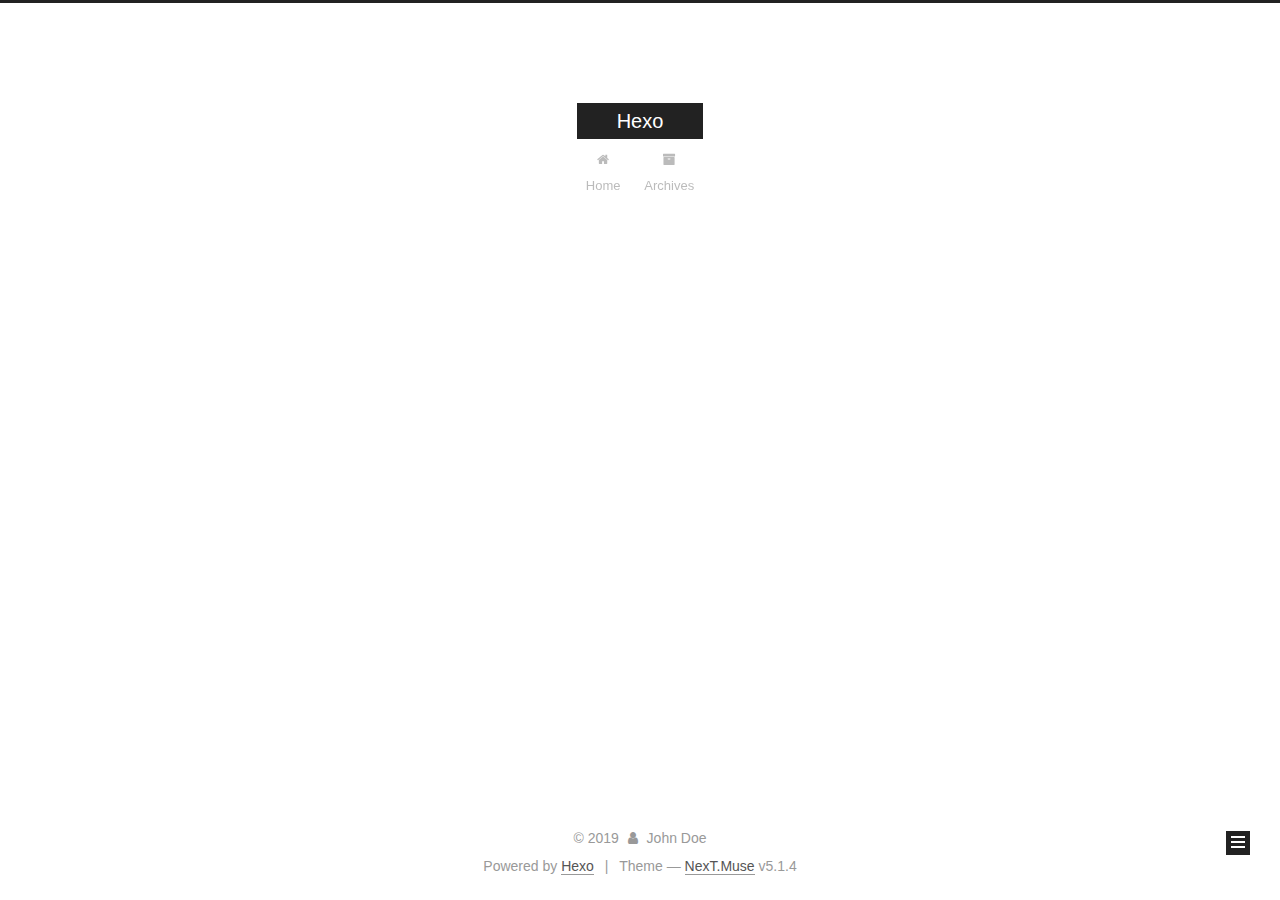
==== commit 790dad6d: "Site updated: 2019-04-03 18:04:24" ====
--- a/archives/index.html
+++ b/archives/index.html
@@ -227,7 +227,7 @@
         
           
         
-        Um..! 2 posts in total. Keep on posting.
+        Um..! 1 post. Keep on posting.
       </span>
 
       
@@ -241,41 +241,6 @@
           <div class="collection-title">
             <h1 class="archive-year" id="archive-year-2019">2019</h1>
           </div>
-        
-        
-
-        
-
-  <article class="post post-type-normal" itemscope itemtype="http://schema.org/Article">
-    <header class="post-header">
-
-      <h2 class="post-title">
-        
-            <a class="post-title-link" href="/2019/04/02/我的第一篇博客/" itemprop="url">
-              
-                <span itemprop="name">我的第一篇博客</span>
-              
-            </a>
-        
-      </h2>
-
-      <div class="post-meta">
-        <time class="post-time" itemprop="dateCreated" datetime="2019-04-02T21:29:13+08:00" content="2019-04-02">
-          04-02
-        </time>
-      </div>
-
-    </header>
-  </article>
-
-
-
-      
-
-        
-        
-        
-
         
         
 
@@ -358,7 +323,7 @@
               
                 <a href="/archives/">
               
-                  <span class="site-state-item-count">2</span>
+                  <span class="site-state-item-count">1</span>
                   <span class="site-state-item-name">posts</span>
                 </a>
               </div>
--- a/css/main.css
+++ b/css/main.css
@@ -1822,7 +1822,7 @@
   width: 4px;
   height: 4px;
   border-radius: 50%;
-  background: #ffa662;
+  background: #f6968f;
 }
 .links-of-blogroll {
   font-size: 13px;
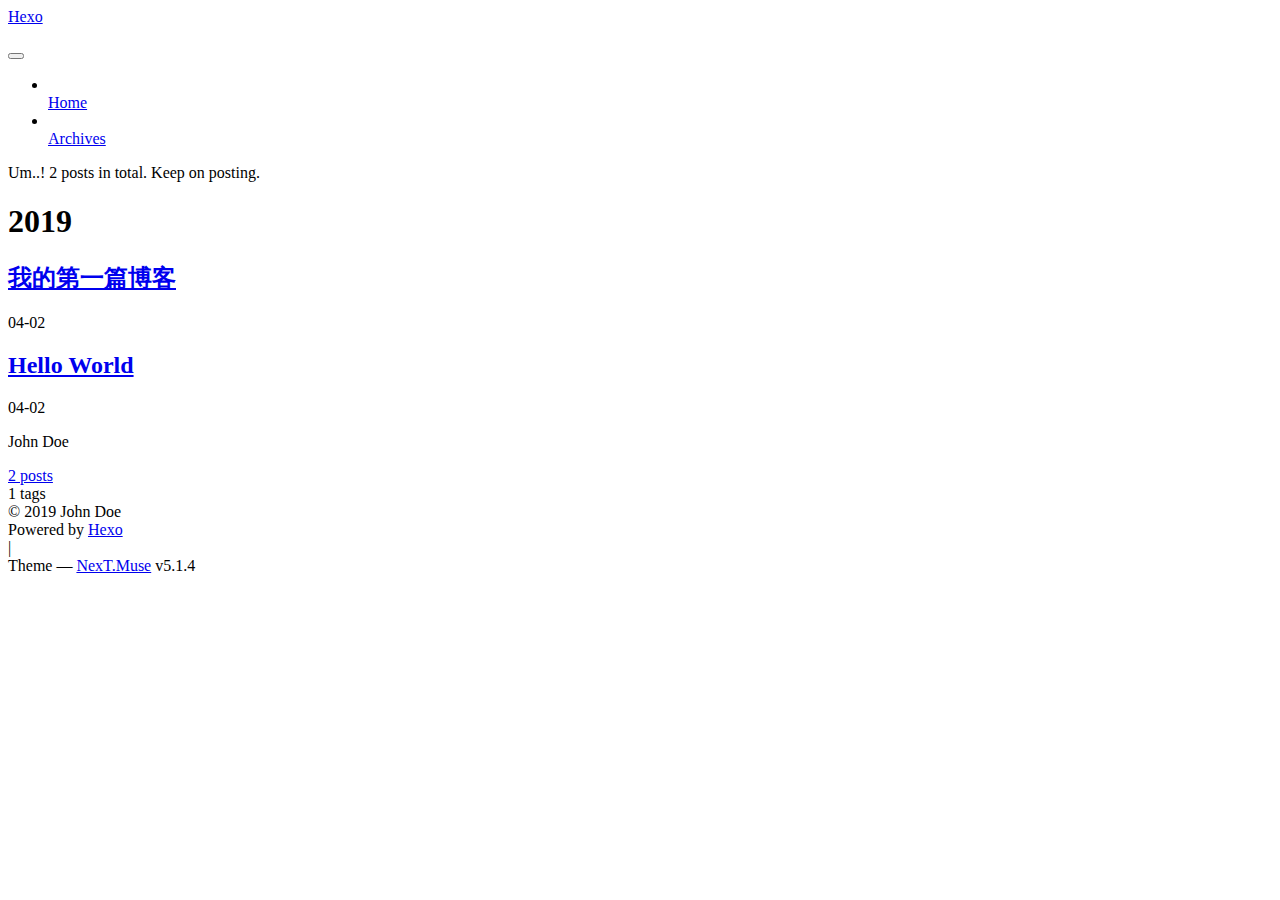
==== commit c62580a0: "Site updated: 2019-04-03 18:19:25" ====
--- a/archives/index.html
+++ b/archives/index.html
@@ -40,29 +40,29 @@
 
   
   
-  <link href="/lib/fancybox/source/jquery.fancybox.css?v=2.1.5" rel="stylesheet" type="text/css">
-
-
-
-
-
-
-
-<link href="/lib/font-awesome/css/font-awesome.min.css?v=4.6.2" rel="stylesheet" type="text/css">
-
-<link href="/css/main.css?v=5.1.4" rel="stylesheet" type="text/css">
-
-
-  <link rel="apple-touch-icon" sizes="180x180" href="/images/apple-touch-icon-next.png?v=5.1.4">
-
-
-  <link rel="icon" type="image/png" sizes="32x32" href="/images/favicon-32x32-next.png?v=5.1.4">
-
-
-  <link rel="icon" type="image/png" sizes="16x16" href="/images/favicon-16x16-next.png?v=5.1.4">
-
-
-  <link rel="mask-icon" href="/images/logo.svg?v=5.1.4" color="#222">
+  <link href="/zhouyulong1234.github.io/lib/fancybox/source/jquery.fancybox.css?v=2.1.5" rel="stylesheet" type="text/css">
+
+
+
+
+
+
+
+<link href="/zhouyulong1234.github.io/lib/font-awesome/css/font-awesome.min.css?v=4.6.2" rel="stylesheet" type="text/css">
+
+<link href="/zhouyulong1234.github.io/css/main.css?v=5.1.4" rel="stylesheet" type="text/css">
+
+
+  <link rel="apple-touch-icon" sizes="180x180" href="/zhouyulong1234.github.io/images/apple-touch-icon-next.png?v=5.1.4">
+
+
+  <link rel="icon" type="image/png" sizes="32x32" href="/zhouyulong1234.github.io/images/favicon-32x32-next.png?v=5.1.4">
+
+
+  <link rel="icon" type="image/png" sizes="16x16" href="/zhouyulong1234.github.io/images/favicon-16x16-next.png?v=5.1.4">
+
+
+  <link rel="mask-icon" href="/zhouyulong1234.github.io/images/logo.svg?v=5.1.4" color="#222">
 
 
 
@@ -81,7 +81,7 @@
 
 <meta property="og:type" content="website">
 <meta property="og:title" content="Hexo">
-<meta property="og:url" content="http://yoursite.com/archives/index.html">
+<meta property="og:url" content="https://zhouyulong1234/zhouyulong1234.github.io/archives/index.html">
 <meta property="og:site_name" content="Hexo">
 <meta property="og:locale" content="default">
 <meta name="twitter:card" content="summary">
@@ -92,7 +92,7 @@
 <script type="text/javascript" id="hexo.configurations">
   var NexT = window.NexT || {};
   var CONFIG = {
-    root: '/',
+    root: '/zhouyulong1234.github.io/',
     scheme: 'Muse',
     version: '5.1.4',
     sidebar: {"position":"left","display":"post","offset":12,"b2t":false,"scrollpercent":false,"onmobile":false},
@@ -115,7 +115,7 @@
 
 
 
-  <link rel="canonical" href="http://yoursite.com/archives/">
+  <link rel="canonical" href="https://zhouyulong1234/zhouyulong1234.github.io/archives/">
 
 
 
@@ -149,7 +149,7 @@
     
 
     <div class="custom-logo-site-title">
-      <a href="/" class="brand" rel="start">
+      <a href="/zhouyulong1234.github.io/" class="brand" rel="start">
         <span class="logo-line-before"><i></i></span>
         <span class="site-title">Hexo</span>
         <span class="logo-line-after"><i></i></span>
@@ -177,7 +177,7 @@
       
         
         <li class="menu-item menu-item-home">
-          <a href="/" rel="section">
+          <a href="/zhouyulong1234.github.io/" rel="section">
             
               <i class="menu-item-icon fa fa-fw fa-home"></i> <br>
             
@@ -187,7 +187,7 @@
       
         
         <li class="menu-item menu-item-archives">
-          <a href="/archives/" rel="section">
+          <a href="/zhouyulong1234.github.io/archives/" rel="section">
             
               <i class="menu-item-icon fa fa-fw fa-archive"></i> <br>
             
@@ -227,7 +227,7 @@
         
           
         
-        Um..! 1 post. Keep on posting.
+        Um..! 2 posts in total. Keep on posting.
       </span>
 
       
@@ -251,7 +251,42 @@
 
       <h2 class="post-title">
         
-            <a class="post-title-link" href="/2019/04/02/hello-world/" itemprop="url">
+            <a class="post-title-link" href="/zhouyulong1234.github.io/2019/04/02/我的第一篇博客/" itemprop="url">
+              
+                <span itemprop="name">我的第一篇博客</span>
+              
+            </a>
+        
+      </h2>
+
+      <div class="post-meta">
+        <time class="post-time" itemprop="dateCreated" datetime="2019-04-02T21:29:13+08:00" content="2019-04-02">
+          04-02
+        </time>
+      </div>
+
+    </header>
+  </article>
+
+
+
+      
+
+        
+        
+        
+
+        
+        
+
+        
+
+  <article class="post post-type-normal" itemscope itemtype="http://schema.org/Article">
+    <header class="post-header">
+
+      <h2 class="post-title">
+        
+            <a class="post-title-link" href="/zhouyulong1234.github.io/2019/04/02/hello-world/" itemprop="url">
               
                 <span itemprop="name">Hello World</span>
               
@@ -321,9 +356,9 @@
             
               <div class="site-state-item site-state-posts">
               
-                <a href="/archives/">
-              
-                  <span class="site-state-item-count">1</span>
+                <a href="/zhouyulong1234.github.io/archives/">
+              
+                  <span class="site-state-item-count">2</span>
                   <span class="site-state-item-name">posts</span>
                 </a>
               </div>
@@ -331,6 +366,15 @@
 
             
 
+            
+              
+              
+              <div class="site-state-item site-state-tags">
+                
+                  <span class="site-state-item-count">1</span>
+                  <span class="site-state-item-name">tags</span>
+                
+              </div>
             
 
           </nav>
@@ -441,53 +485,53 @@
 
   
   
-    <script type="text/javascript" src="/lib/jquery/index.js?v=2.1.3"></script>
-  
-
-  
-  
-    <script type="text/javascript" src="/lib/fastclick/lib/fastclick.min.js?v=1.0.6"></script>
-  
-
-  
-  
-    <script type="text/javascript" src="/lib/jquery_lazyload/jquery.lazyload.js?v=1.9.7"></script>
-  
-
-  
-  
-    <script type="text/javascript" src="/lib/velocity/velocity.min.js?v=1.2.1"></script>
-  
-
-  
-  
-    <script type="text/javascript" src="/lib/velocity/velocity.ui.min.js?v=1.2.1"></script>
-  
-
-  
-  
-    <script type="text/javascript" src="/lib/fancybox/source/jquery.fancybox.pack.js?v=2.1.5"></script>
-  
-
-
-  
-
-
-  <script type="text/javascript" src="/js/src/utils.js?v=5.1.4"></script>
-
-  <script type="text/javascript" src="/js/src/motion.js?v=5.1.4"></script>
-
-
-
-  
-  
-
-  
-
-  
-
-
-  <script type="text/javascript" src="/js/src/bootstrap.js?v=5.1.4"></script>
+    <script type="text/javascript" src="/zhouyulong1234.github.io/lib/jquery/index.js?v=2.1.3"></script>
+  
+
+  
+  
+    <script type="text/javascript" src="/zhouyulong1234.github.io/lib/fastclick/lib/fastclick.min.js?v=1.0.6"></script>
+  
+
+  
+  
+    <script type="text/javascript" src="/zhouyulong1234.github.io/lib/jquery_lazyload/jquery.lazyload.js?v=1.9.7"></script>
+  
+
+  
+  
+    <script type="text/javascript" src="/zhouyulong1234.github.io/lib/velocity/velocity.min.js?v=1.2.1"></script>
+  
+
+  
+  
+    <script type="text/javascript" src="/zhouyulong1234.github.io/lib/velocity/velocity.ui.min.js?v=1.2.1"></script>
+  
+
+  
+  
+    <script type="text/javascript" src="/zhouyulong1234.github.io/lib/fancybox/source/jquery.fancybox.pack.js?v=2.1.5"></script>
+  
+
+
+  
+
+
+  <script type="text/javascript" src="/zhouyulong1234.github.io/js/src/utils.js?v=5.1.4"></script>
+
+  <script type="text/javascript" src="/zhouyulong1234.github.io/js/src/motion.js?v=5.1.4"></script>
+
+
+
+  
+  
+
+  
+
+  
+
+
+  <script type="text/javascript" src="/zhouyulong1234.github.io/js/src/bootstrap.js?v=5.1.4"></script>
 
 
 
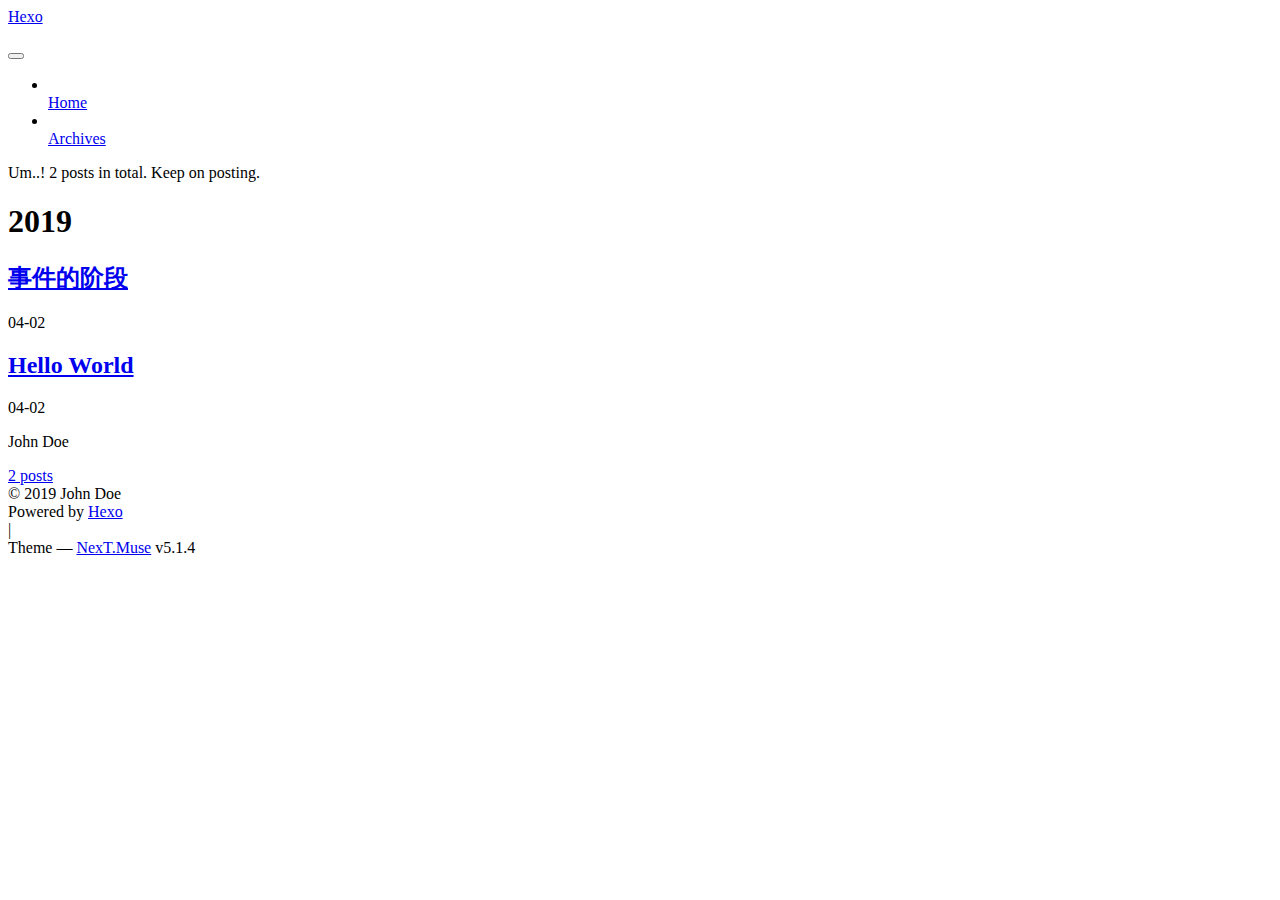
==== commit c9ffc959: "Site updated: 2019-04-24 16:38:38" ====
--- a/archives/index.html
+++ b/archives/index.html
@@ -253,7 +253,7 @@
         
             <a class="post-title-link" href="/zhouyulong1234.github.io/2019/04/02/我的第一篇博客/" itemprop="url">
               
-                <span itemprop="name">我的第一篇博客</span>
+                <span itemprop="name">事件的阶段</span>
               
             </a>
         
@@ -367,15 +367,6 @@
             
 
             
-              
-              
-              <div class="site-state-item site-state-tags">
-                
-                  <span class="site-state-item-count">1</span>
-                  <span class="site-state-item-name">tags</span>
-                
-              </div>
-            
 
           </nav>
 
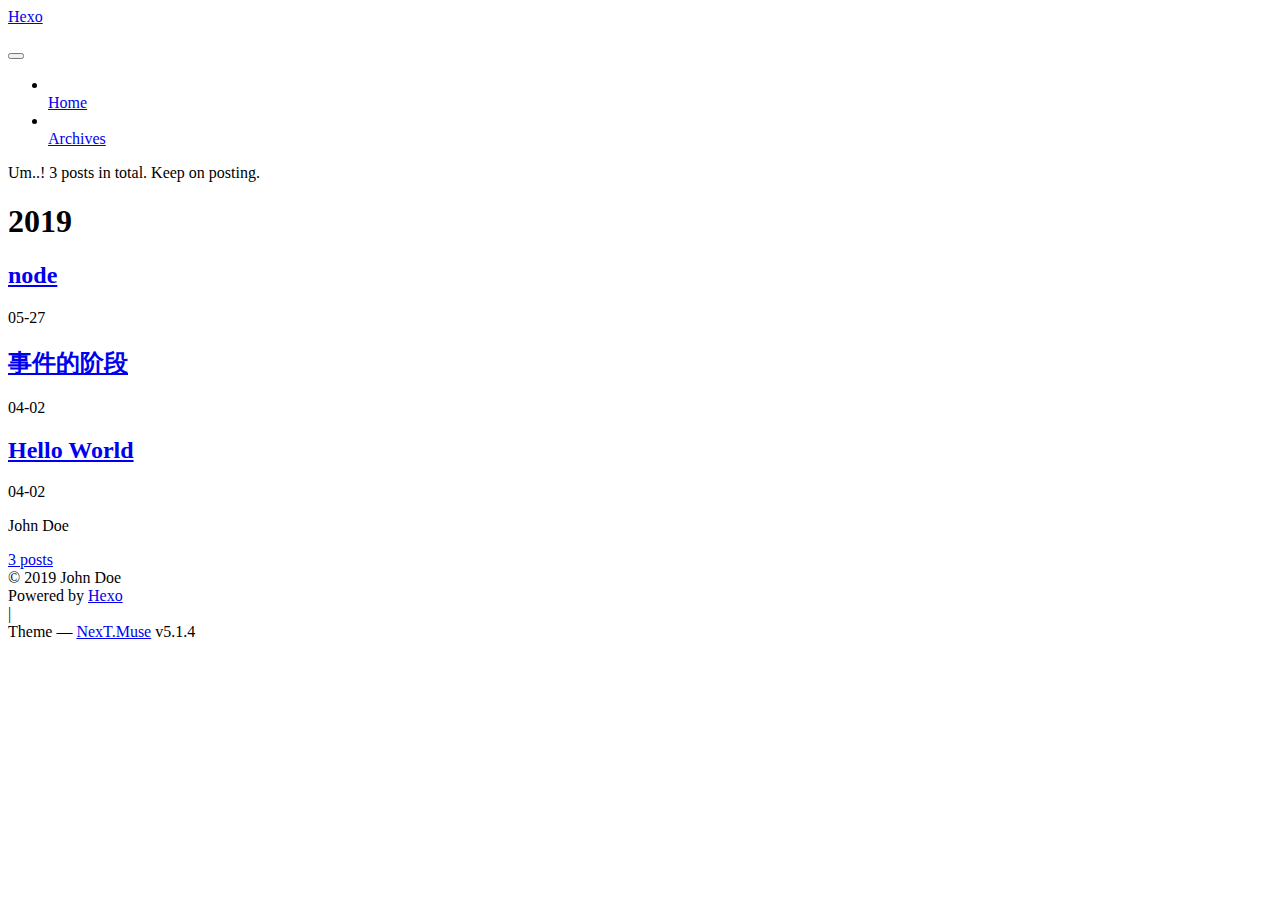
==== commit d1fa84bb: "Site updated: 2019-05-27 19:59:21" ====
--- a/archives/index.html
+++ b/archives/index.html
@@ -227,7 +227,7 @@
         
           
         
-        Um..! 2 posts in total. Keep on posting.
+        Um..! 3 posts in total. Keep on posting.
       </span>
 
       
@@ -241,6 +241,41 @@
           <div class="collection-title">
             <h1 class="archive-year" id="archive-year-2019">2019</h1>
           </div>
+        
+        
+
+        
+
+  <article class="post post-type-normal" itemscope itemtype="http://schema.org/Article">
+    <header class="post-header">
+
+      <h2 class="post-title">
+        
+            <a class="post-title-link" href="/zhouyulong1234.github.io/2019/05/27/node/" itemprop="url">
+              
+                <span itemprop="name">node</span>
+              
+            </a>
+        
+      </h2>
+
+      <div class="post-meta">
+        <time class="post-time" itemprop="dateCreated" datetime="2019-05-27T19:51:58+08:00" content="2019-05-27">
+          05-27
+        </time>
+      </div>
+
+    </header>
+  </article>
+
+
+
+      
+
+        
+        
+        
+
         
         
 
@@ -358,7 +393,7 @@
               
                 <a href="/zhouyulong1234.github.io/archives/">
               
-                  <span class="site-state-item-count">2</span>
+                  <span class="site-state-item-count">3</span>
                   <span class="site-state-item-name">posts</span>
                 </a>
               </div>
